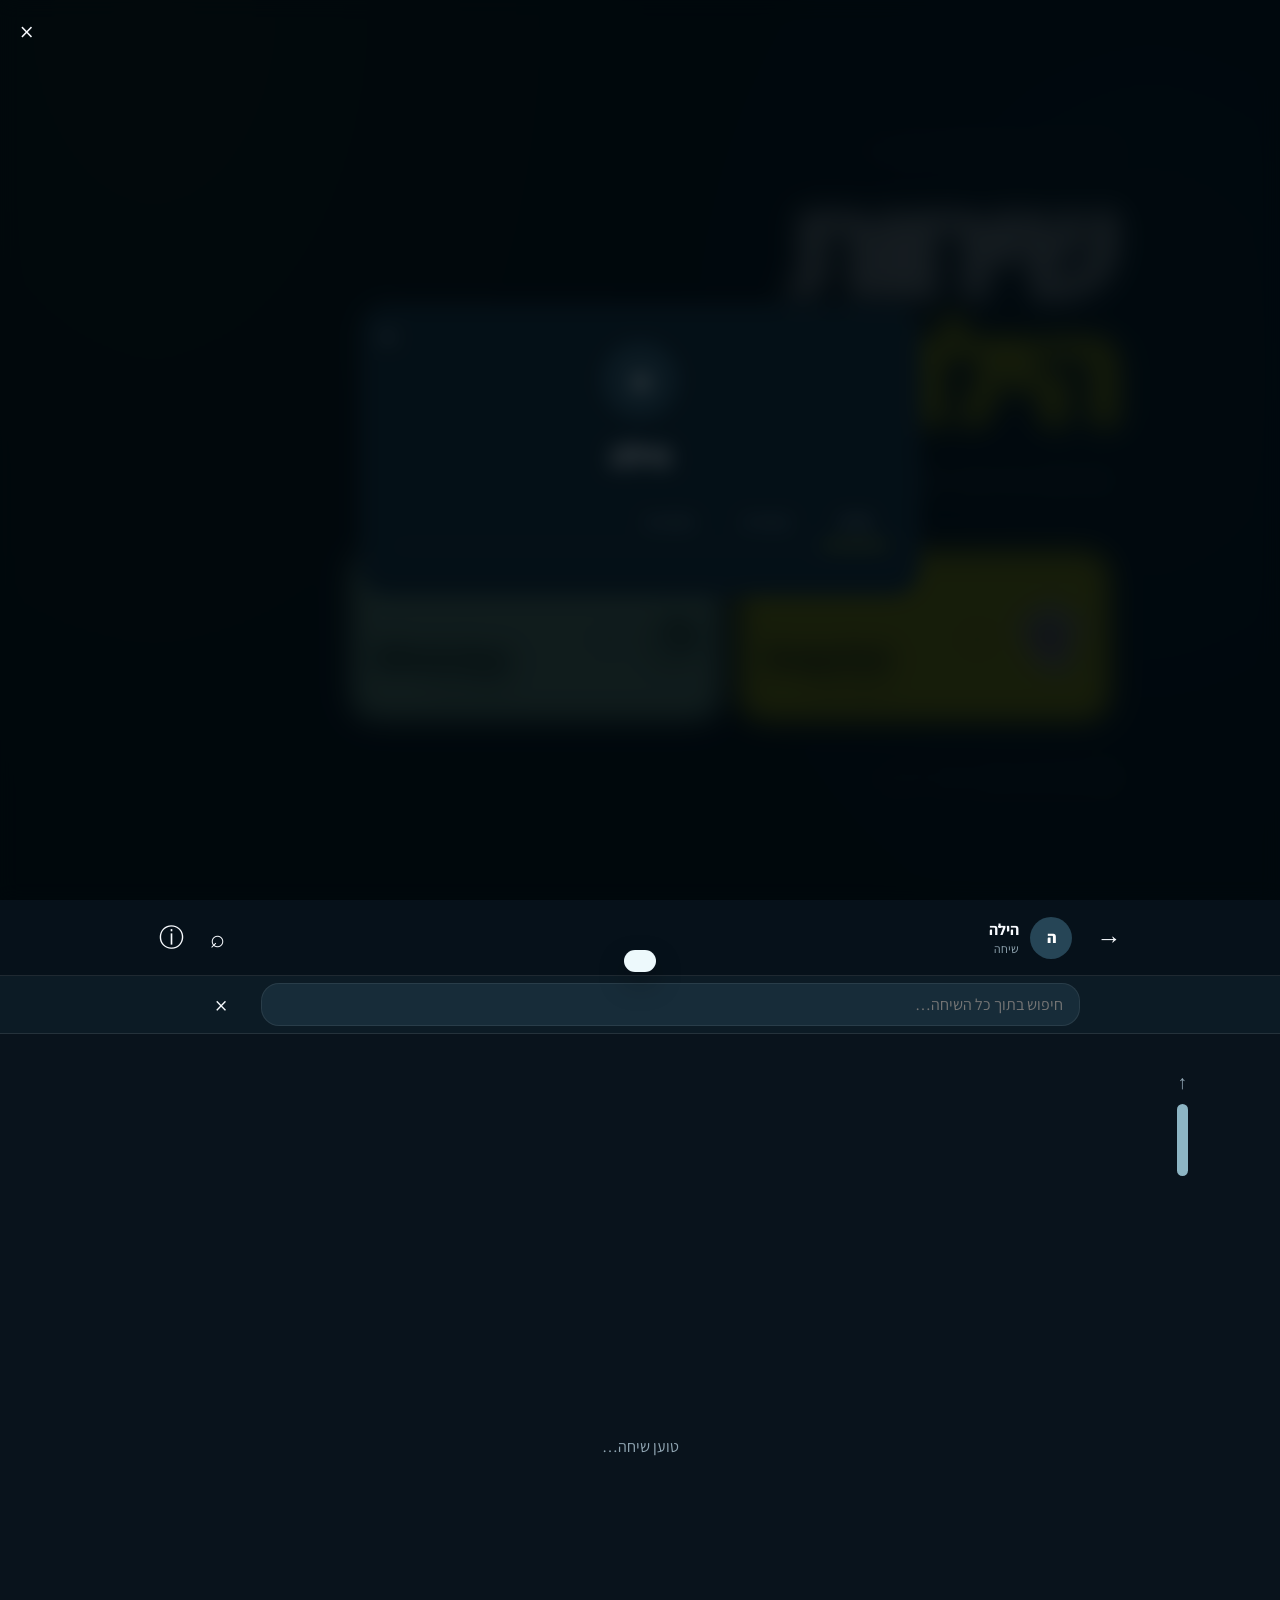
==== index.htm @ 61d318ef "Publish Snapchat and WhatsApp chat archive website" ====
<!doctype html>
<html lang="he" dir="rtl">
<head>
  <meta charset="utf-8">
  <meta name="viewport" content="width=device-width, initial-scale=1, viewport-fit=cover">
  <meta name="description" content="ארכיון אישי מלא של שיחות Snapchat ו-WhatsApp">
  <title>שיחות הילה — Snapchat ו-WhatsApp</title>
  <link rel="stylesheet" href="css/style.css">
</head>
<body>
  <main id="app" class="app-shell">
    <section id="home-view" class="view home-view" aria-labelledby="home-title">
      <div class="home-kicker">ארכיון אישי · כל ההודעות המקוריות</div>
      <h1 id="home-title">שיחות<br><span>הילה</span></h1>
      <p class="home-intro">שתי שיחות, שתי שפות ויזואליות, ציר זמן אחד שנשמר במלואו.</p>
      <div class="source-cards">
        <button class="source-card snap-card" data-open-chat="snapchat">
          <span class="source-icon">👻</span><span class="source-name">Snapchat</span><span class="source-count" id="snap-count">טוען…</span><span class="source-arrow">←</span>
        </button>
        <button class="source-card wa-card" data-open-chat="whatsapp">
          <span class="source-icon">◔</span><span class="source-name">WhatsApp</span><span class="source-count" id="wa-count">טוען…</span><span class="source-arrow">←</span>
        </button>
      </div>
      <div class="home-note"><span class="status-dot"></span> הנתונים נטענים מקומית בדפדפן · ללא שרת</div>
    </section>

    <section id="chat-view" class="view chat-view" hidden>
      <header id="chat-header" class="chat-header">
        <button id="back-home" class="icon-button" aria-label="חזרה למסך הראשי">→</button>
        <button id="contact-info" class="contact-button">
          <span id="contact-avatar" class="avatar">ה</span>
          <span><strong id="contact-name">הילה</strong><small id="contact-subtitle">שיחה</small></span>
        </button>
        <div class="header-actions"><button id="open-search" class="icon-button" aria-label="חיפוש">⌕</button><button id="open-info" class="icon-button" aria-label="מידע">ⓘ</button></div>
      </header>
      <div id="search-bar" class="search-bar" hidden><input id="search-input" type="search" placeholder="חיפוש בתוך כל השיחה…" autocomplete="off"><span id="search-count"></span><button id="close-search" class="icon-button">×</button></div>
      <div id="chat-layout" class="chat-layout">
        <aside class="timeline-rail" aria-label="ציר זמן"><button id="jump-first" title="הודעה ראשונה">↑</button><div id="timeline-track"><div id="timeline-thumb"></div></div><button id="jump-last" title="הודעה אחרונה">↓</button></aside>
        <div id="chat-scroll" class="chat-scroll"><div id="virtual-content" class="virtual-content"></div><div id="loading-state" class="loading-state">טוען שיחה…</div></div>
      </div>
    </section>

    <section id="info-panel" class="overlay" hidden><div class="info-panel"><button class="close-panel" data-close-panel>×</button><div id="info-avatar" class="info-avatar avatar">ה</div><h2 id="info-title">הילה</h2><p id="info-description"></p><nav class="info-tabs"><button class="active" data-tab="media">מדיה</button><button data-tab="links">קישורים</button><button data-tab="docs">מסמכים</button></nav><div id="info-content" class="info-content"></div></div></section>
    <div id="media-viewer" class="overlay" hidden><button class="viewer-close" data-close-viewer>×</button><div id="viewer-content" class="viewer-content"></div></div>
    <div id="toast" class="toast" role="status" aria-live="polite"></div>
  </main>
  <script src="js/app.js" defer></script>
</body>
</html>
---- css/style.css ----
@import url('https://fonts.googleapis.com/css2?family=Assistant:wght@400;500;600;700;800&family=Heebo:wght@400;500;600;700&display=swap');
:root{font-family:Assistant,Heebo,Arial,sans-serif;color:#f8fbff;background:#09131c;font-synthesis:none;--bg:#09131c;--panel:#0f202c;--muted:#90a5b2;--line:rgba(255,255,255,.1);--snap:#fffc00;--wa:#55d486}
*{box-sizing:border-box}html,body{margin:0;min-height:100%;background:#09131c}button,input{font:inherit}button{cursor:pointer;border:0}body{overflow-x:hidden}.app-shell{min-height:100vh;background:radial-gradient(ellipse at 12% 0%,rgba(255,252,0,.08),transparent 32%),radial-gradient(ellipse at 90% 20%,rgba(62,176,222,.12),transparent 30%),var(--bg)}
.view{min-height:100vh}.home-view{max-width:1120px;margin:auto;padding:8vh 7vw 5vh;display:flex;flex-direction:column;justify-content:center}.home-kicker{color:var(--muted);font-size:.9rem;letter-spacing:.12em;margin-bottom:1.4rem}.home-view h1{font-size:clamp(4.2rem,12vw,9.7rem);line-height:.82;letter-spacing:-.08em;margin:0;font-weight:800}.home-view h1 span{color:var(--snap);text-shadow:8px 8px 0 rgba(255,252,0,.08)}.home-intro{font-size:1.2rem;color:#bfd0d8;max-width:33rem;line-height:1.6;margin:2rem 0 3.5rem}.source-cards{display:grid;grid-template-columns:repeat(2,minmax(0,1fr));gap:1.1rem;max-width:760px}.source-card{min-height:170px;border-radius:26px;padding:1.5rem;display:grid;grid-template-columns:auto 1fr auto;grid-template-rows:1fr auto;align-items:center;text-align:right;transition:transform .25s ease,box-shadow .25s ease}.source-card:hover{transform:translateY(-5px);box-shadow:0 24px 50px rgba(0,0,0,.22)}.snap-card{background:var(--snap);color:#080b0f}.wa-card{background:#b5f1cb;color:#062315}.source-icon{font-size:3.6rem;grid-row:1/3;margin-left:1rem}.source-name{font-size:1.9rem;font-weight:800;align-self:end}.source-count{font-size:.95rem;opacity:.7;align-self:start}.source-arrow{font-size:2.3rem;grid-row:1/3}.home-note{color:var(--muted);font-size:.85rem;margin-top:3rem}.status-dot{width:8px;height:8px;border-radius:50%;background:#62e095;display:inline-block;margin-left:.45rem;box-shadow:0 0 0 5px rgba(98,224,149,.1)}
.chat-view{background:#09131c;display:flex;flex-direction:column}.chat-header{height:76px;flex:0 0 76px;background:rgba(7,18,26,.93);backdrop-filter:blur(18px);border-bottom:1px solid var(--line);display:grid;grid-template-columns:52px 1fr 120px;align-items:center;padding:0 max(16px,calc((100vw - 980px)/2));position:relative;z-index:5}.icon-button{width:42px;height:42px;background:transparent;color:inherit;border-radius:50%;font-size:1.55rem;display:grid;place-items:center}.icon-button:hover{background:rgba(255,255,255,.1)}.contact-button{background:transparent;color:inherit;display:flex;align-items:center;gap:.7rem;text-align:right;justify-self:start}.avatar{width:42px;height:42px;border-radius:50%;display:grid;place-items:center;background:#264556;color:#fff;font-weight:800}.contact-button small{display:block;color:var(--muted);font-size:.75rem;margin-top:.1rem}.header-actions{display:flex;justify-content:flex-end;gap:.25rem}.chat-view.snapchat .chat-header{border-bottom-color:rgba(255,252,0,.3)}.chat-view.snapchat .avatar{background:var(--snap);color:#111}.chat-view.whatsapp .chat-header{border-bottom-color:rgba(85,212,134,.3)}.chat-view.whatsapp .avatar{background:var(--wa);color:#082b1b}.search-bar{height:58px;background:#0c1b25;border-bottom:1px solid var(--line);display:flex;align-items:center;gap:.6rem;padding:0 max(16px,calc((100vw - 880px)/2));z-index:4}.search-bar input{flex:1;background:#172c39;border:1px solid rgba(255,255,255,.08);border-radius:18px;color:#fff;padding:.62rem 1rem;outline:none}.search-bar input:focus{border-color:#6bc7d5}.search-bar span{color:var(--muted);font-size:.78rem;white-space:nowrap}.chat-layout{width:min(100%,1120px);margin:0 auto;display:flex;flex:1;min-height:0;position:relative}.chat-scroll{height:calc(100vh - 76px);overflow:auto;flex:1;scrollbar-color:#49626e transparent;scrollbar-width:thin;padding:20px 44px 80px}.search-bar[hidden]~.chat-layout .chat-scroll{height:calc(100vh - 76px)}.virtual-content{position:relative;min-height:100%}.loading-state{position:absolute;inset:50% 0 auto;text-align:center;color:var(--muted);transform:translateY(-50%)}.message-row{position:absolute;right:0;left:0;padding:7px 0;display:flex;pointer-events:none}.message-row.mine{justify-content:flex-start}.message-row.other{justify-content:flex-end}.bubble-wrap{max-width:min(72%,560px);pointer-events:auto}.bubble{border-radius:18px;padding:.62rem .82rem .48rem;box-shadow:0 7px 20px rgba(0,0,0,.12);line-height:1.48;white-space:pre-wrap;overflow-wrap:anywhere;position:relative}.mine .bubble{background:#f3f7f9;color:#10212b;border-bottom-right-radius:5px}.other .bubble{background:#18303e;color:#f5fbff;border-bottom-left-radius:5px}.snapchat .mine .bubble{background:#2b8fd1;color:white}.snapchat .other .bubble{background:#edf1f3;color:#162631}.whatsapp .mine .bubble{background:#d8fdd0;color:#14251a}.whatsapp .other .bubble{background:#fff;color:#172019}.sender-name{font-size:.72rem;font-weight:700;opacity:.7;margin:0 0 .15rem}.bubble-meta{font-size:.67rem;opacity:.58;display:flex;justify-content:flex-start;gap:.35rem;margin-top:.2rem;direction:ltr}.saved-mark{color:#ffce4d}.date-divider{text-align:center;padding:18px 0 8px;position:absolute;right:0;left:0;color:#b6c7cf;font-size:.72rem}.date-divider span{background:rgba(29,56,70,.85);padding:.3rem .75rem;border-radius:12px}.attachment{display:block;margin-top:.45rem;border-radius:13px;overflow:hidden;background:rgba(0,0,0,.08);max-width:100%}.attachment img,.attachment video{display:block;max-width:100%;max-height:330px}.attachment audio{width:min(300px,100%);height:36px}.attachment.file{padding:.7rem;color:inherit;text-decoration:none;border:1px solid rgba(0,0,0,.1)}.missing-media{border:1px dashed currentColor;opacity:.68;padding:.75rem;border-radius:12px;font-size:.8rem;margin-top:.4rem}.timeline-rail{width:35px;display:flex;flex-direction:column;align-items:center;gap:8px;padding:34px 0 90px;position:sticky;top:0;height:100%;z-index:2}.timeline-rail button{background:transparent;color:var(--muted);font-size:1.2rem}.timeline-rail button:hover{color:#fff}.timeline-rail #timeline-track{flex:1;width:5px;border-radius:10px;background:#203642;position:relative}.timeline-rail #timeline-thumb{position:absolute;right:-3px;width:11px;height:72px;border-radius:8px;background:#8db5c4;top:0}.chat-view.snapchat #timeline-thumb{background:var(--snap)}.chat-view.whatsapp #timeline-thumb{background:var(--wa)}
.overlay{position:fixed;inset:0;background:rgba(1,8,12,.7);backdrop-filter:blur(10px);z-index:20;display:grid;place-items:center;padding:20px}.info-panel{width:min(560px,100%);max-height:min(86vh,720px);overflow:auto;background:#102532;border:1px solid var(--line);border-radius:28px;padding:2rem;text-align:center;position:relative}.close-panel,.viewer-close{position:absolute;top:12px;left:14px;background:transparent;color:inherit;font-size:1.7rem}.info-avatar{width:76px;height:76px;margin:.3rem auto 1rem;font-size:1.6rem}.info-panel h2{margin:.2rem 0;font-size:2rem}.info-panel p{color:var(--muted);margin:0 0 1.5rem}.info-tabs{display:flex;border-bottom:1px solid var(--line);gap:1rem}.info-tabs button{background:transparent;color:var(--muted);padding:.7rem 1rem;border-bottom:2px solid transparent}.info-tabs button.active{color:#fff;border-color:var(--snap)}.info-content{padding-top:1rem;text-align:right}.gallery{display:grid;grid-template-columns:repeat(4,1fr);gap:5px}.gallery img,.gallery video{width:100%;height:92px;object-fit:cover;border-radius:7px}.link-item,.doc-item{padding:.7rem;border-bottom:1px solid var(--line);color:#bddde6;overflow-wrap:anywhere}.viewer-content{max-width:min(92vw,1000px);max-height:88vh}.viewer-content img,.viewer-content video{max-width:100%;max-height:84vh}.viewer-content audio{width:min(600px,90vw)}.toast{position:fixed;bottom:18px;right:50%;transform:translateX(50%) translateY(90px);background:#edf9fc;color:#14232b;padding:.7rem 1rem;border-radius:13px;box-shadow:0 12px 28px rgba(0,0,0,.25);z-index:40;transition:transform .25s ease}.toast.show{transform:translateX(50%) translateY(0)}
@media(max-width:700px){.home-view{padding:10vh 22px 32px}.source-cards{grid-template-columns:1fr}.source-card{min-height:125px}.home-view h1{font-size:clamp(4rem,22vw,7rem)}.home-intro{margin:1.5rem 0 2rem}.chat-header{grid-template-columns:48px 1fr 88px;padding:0 8px}.header-actions .icon-button{font-size:1.3rem;width:38px}.chat-scroll{padding:14px 13px 70px}.bubble-wrap{max-width:87%}.timeline-rail{width:24px}.message-row{padding:5px 0}.bubble{padding:.55rem .7rem .4rem}.gallery{grid-template-columns:repeat(3,1fr)}}
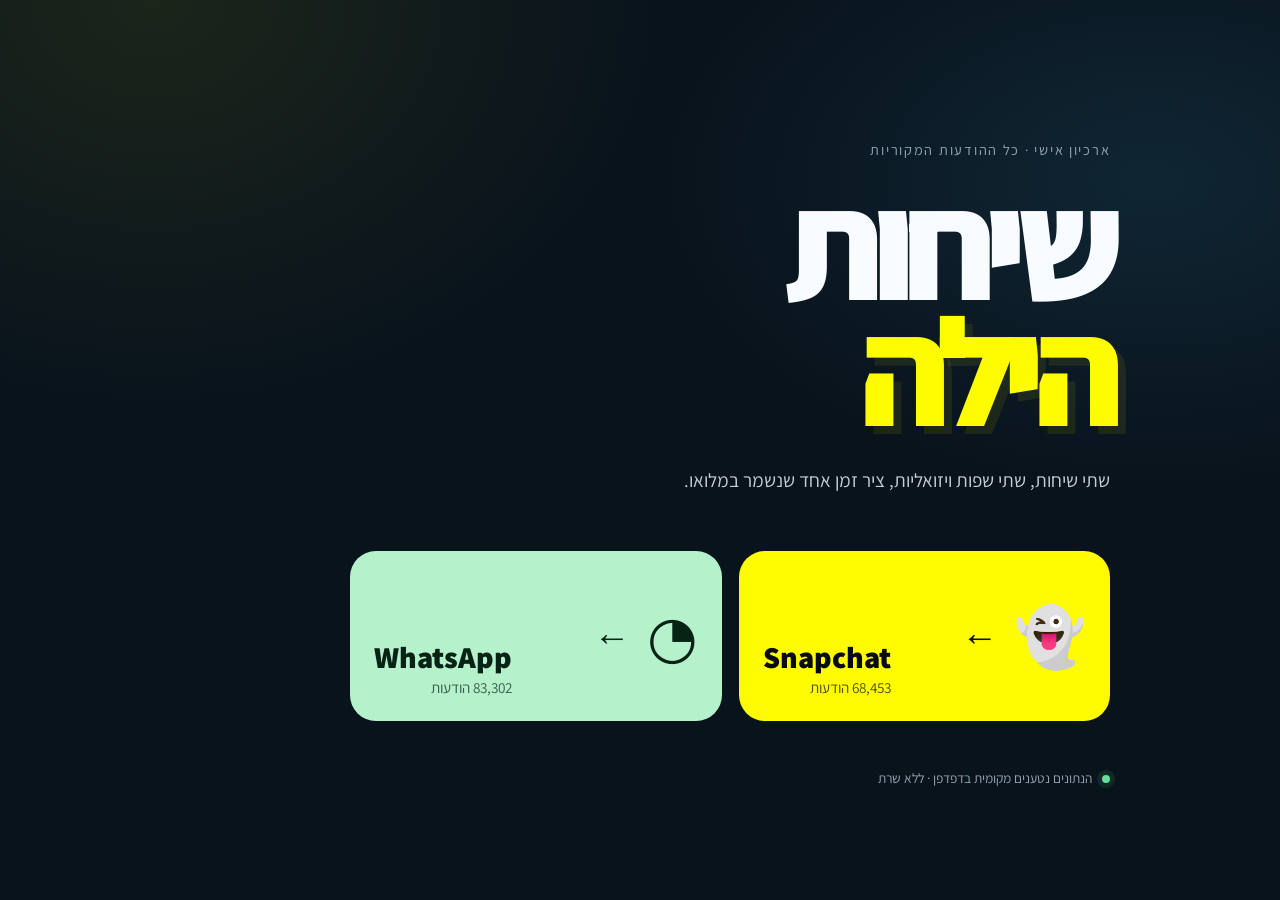
==== commit 3620b63c: "Force hidden overlays to stay invisible" ====
--- a/index.htm
+++ b/index.htm
@@ -5,7 +5,8 @@
   <meta name="viewport" content="width=device-width, initial-scale=1, viewport-fit=cover">
   <meta name="description" content="ארכיון אישי מלא של שיחות Snapchat ו-WhatsApp">
   <title>שיחות הילה — Snapchat ו-WhatsApp</title>
-  <link rel="stylesheet" href="css/style.css">
+  <style>[hidden],.overlay[hidden],#info-panel[hidden],#media-viewer[hidden]{display:none!important;visibility:hidden!important;pointer-events:none!important}</style>
+  <link rel="stylesheet" href="css/style.css?v=3">
 </head>
 <body>
   <main id="app" class="app-shell">
--- a/css/style.css
+++ b/css/style.css
@@ -1,6 +1,6 @@
 @import url('https://fonts.googleapis.com/css2?family=Assistant:wght@400;500;600;700;800&family=Heebo:wght@400;500;600;700&display=swap');
 :root{font-family:Assistant,Heebo,Arial,sans-serif;color:#f8fbff;background:#09131c;font-synthesis:none;--bg:#09131c;--panel:#0f202c;--muted:#90a5b2;--line:rgba(255,255,255,.1);--snap:#fffc00;--wa:#55d486}
-*{box-sizing:border-box}html,body{margin:0;min-height:100%;background:#09131c}button,input{font:inherit}button{cursor:pointer;border:0}body{overflow-x:hidden}.app-shell{min-height:100vh;background:radial-gradient(ellipse at 12% 0%,rgba(255,252,0,.08),transparent 32%),radial-gradient(ellipse at 90% 20%,rgba(62,176,222,.12),transparent 30%),var(--bg)}
+*{box-sizing:border-box}html,body{margin:0;min-height:100%;background:#09131c}button,input{font:inherit}button{cursor:pointer;border:0}[hidden]{display:none!important}body{overflow-x:hidden}.app-shell{min-height:100vh;background:radial-gradient(ellipse at 12% 0%,rgba(255,252,0,.08),transparent 32%),radial-gradient(ellipse at 90% 20%,rgba(62,176,222,.12),transparent 30%),var(--bg)}
 .view{min-height:100vh}.home-view{max-width:1120px;margin:auto;padding:8vh 7vw 5vh;display:flex;flex-direction:column;justify-content:center}.home-kicker{color:var(--muted);font-size:.9rem;letter-spacing:.12em;margin-bottom:1.4rem}.home-view h1{font-size:clamp(4.2rem,12vw,9.7rem);line-height:.82;letter-spacing:-.08em;margin:0;font-weight:800}.home-view h1 span{color:var(--snap);text-shadow:8px 8px 0 rgba(255,252,0,.08)}.home-intro{font-size:1.2rem;color:#bfd0d8;max-width:33rem;line-height:1.6;margin:2rem 0 3.5rem}.source-cards{display:grid;grid-template-columns:repeat(2,minmax(0,1fr));gap:1.1rem;max-width:760px}.source-card{min-height:170px;border-radius:26px;padding:1.5rem;display:grid;grid-template-columns:auto 1fr auto;grid-template-rows:1fr auto;align-items:center;text-align:right;transition:transform .25s ease,box-shadow .25s ease}.source-card:hover{transform:translateY(-5px);box-shadow:0 24px 50px rgba(0,0,0,.22)}.snap-card{background:var(--snap);color:#080b0f}.wa-card{background:#b5f1cb;color:#062315}.source-icon{font-size:3.6rem;grid-row:1/3;margin-left:1rem}.source-name{font-size:1.9rem;font-weight:800;align-self:end}.source-count{font-size:.95rem;opacity:.7;align-self:start}.source-arrow{font-size:2.3rem;grid-row:1/3}.home-note{color:var(--muted);font-size:.85rem;margin-top:3rem}.status-dot{width:8px;height:8px;border-radius:50%;background:#62e095;display:inline-block;margin-left:.45rem;box-shadow:0 0 0 5px rgba(98,224,149,.1)}
 .chat-view{background:#09131c;display:flex;flex-direction:column}.chat-header{height:76px;flex:0 0 76px;background:rgba(7,18,26,.93);backdrop-filter:blur(18px);border-bottom:1px solid var(--line);display:grid;grid-template-columns:52px 1fr 120px;align-items:center;padding:0 max(16px,calc((100vw - 980px)/2));position:relative;z-index:5}.icon-button{width:42px;height:42px;background:transparent;color:inherit;border-radius:50%;font-size:1.55rem;display:grid;place-items:center}.icon-button:hover{background:rgba(255,255,255,.1)}.contact-button{background:transparent;color:inherit;display:flex;align-items:center;gap:.7rem;text-align:right;justify-self:start}.avatar{width:42px;height:42px;border-radius:50%;display:grid;place-items:center;background:#264556;color:#fff;font-weight:800}.contact-button small{display:block;color:var(--muted);font-size:.75rem;margin-top:.1rem}.header-actions{display:flex;justify-content:flex-end;gap:.25rem}.chat-view.snapchat .chat-header{border-bottom-color:rgba(255,252,0,.3)}.chat-view.snapchat .avatar{background:var(--snap);color:#111}.chat-view.whatsapp .chat-header{border-bottom-color:rgba(85,212,134,.3)}.chat-view.whatsapp .avatar{background:var(--wa);color:#082b1b}.search-bar{height:58px;background:#0c1b25;border-bottom:1px solid var(--line);display:flex;align-items:center;gap:.6rem;padding:0 max(16px,calc((100vw - 880px)/2));z-index:4}.search-bar input{flex:1;background:#172c39;border:1px solid rgba(255,255,255,.08);border-radius:18px;color:#fff;padding:.62rem 1rem;outline:none}.search-bar input:focus{border-color:#6bc7d5}.search-bar span{color:var(--muted);font-size:.78rem;white-space:nowrap}.chat-layout{width:min(100%,1120px);margin:0 auto;display:flex;flex:1;min-height:0;position:relative}.chat-scroll{height:calc(100vh - 76px);overflow:auto;flex:1;scrollbar-color:#49626e transparent;scrollbar-width:thin;padding:20px 44px 80px}.search-bar[hidden]~.chat-layout .chat-scroll{height:calc(100vh - 76px)}.virtual-content{position:relative;min-height:100%}.loading-state{position:absolute;inset:50% 0 auto;text-align:center;color:var(--muted);transform:translateY(-50%)}.message-row{position:absolute;right:0;left:0;padding:7px 0;display:flex;pointer-events:none}.message-row.mine{justify-content:flex-start}.message-row.other{justify-content:flex-end}.bubble-wrap{max-width:min(72%,560px);pointer-events:auto}.bubble{border-radius:18px;padding:.62rem .82rem .48rem;box-shadow:0 7px 20px rgba(0,0,0,.12);line-height:1.48;white-space:pre-wrap;overflow-wrap:anywhere;position:relative}.mine .bubble{background:#f3f7f9;color:#10212b;border-bottom-right-radius:5px}.other .bubble{background:#18303e;color:#f5fbff;border-bottom-left-radius:5px}.snapchat .mine .bubble{background:#2b8fd1;color:white}.snapchat .other .bubble{background:#edf1f3;color:#162631}.whatsapp .mine .bubble{background:#d8fdd0;color:#14251a}.whatsapp .other .bubble{background:#fff;color:#172019}.sender-name{font-size:.72rem;font-weight:700;opacity:.7;margin:0 0 .15rem}.bubble-meta{font-size:.67rem;opacity:.58;display:flex;justify-content:flex-start;gap:.35rem;margin-top:.2rem;direction:ltr}.saved-mark{color:#ffce4d}.date-divider{text-align:center;padding:18px 0 8px;position:absolute;right:0;left:0;color:#b6c7cf;font-size:.72rem}.date-divider span{background:rgba(29,56,70,.85);padding:.3rem .75rem;border-radius:12px}.attachment{display:block;margin-top:.45rem;border-radius:13px;overflow:hidden;background:rgba(0,0,0,.08);max-width:100%}.attachment img,.attachment video{display:block;max-width:100%;max-height:330px}.attachment audio{width:min(300px,100%);height:36px}.attachment.file{padding:.7rem;color:inherit;text-decoration:none;border:1px solid rgba(0,0,0,.1)}.missing-media{border:1px dashed currentColor;opacity:.68;padding:.75rem;border-radius:12px;font-size:.8rem;margin-top:.4rem}.timeline-rail{width:35px;display:flex;flex-direction:column;align-items:center;gap:8px;padding:34px 0 90px;position:sticky;top:0;height:100%;z-index:2}.timeline-rail button{background:transparent;color:var(--muted);font-size:1.2rem}.timeline-rail button:hover{color:#fff}.timeline-rail #timeline-track{flex:1;width:5px;border-radius:10px;background:#203642;position:relative}.timeline-rail #timeline-thumb{position:absolute;right:-3px;width:11px;height:72px;border-radius:8px;background:#8db5c4;top:0}.chat-view.snapchat #timeline-thumb{background:var(--snap)}.chat-view.whatsapp #timeline-thumb{background:var(--wa)}
 .overlay{position:fixed;inset:0;background:rgba(1,8,12,.7);backdrop-filter:blur(10px);z-index:20;display:grid;place-items:center;padding:20px}.info-panel{width:min(560px,100%);max-height:min(86vh,720px);overflow:auto;background:#102532;border:1px solid var(--line);border-radius:28px;padding:2rem;text-align:center;position:relative}.close-panel,.viewer-close{position:absolute;top:12px;left:14px;background:transparent;color:inherit;font-size:1.7rem}.info-avatar{width:76px;height:76px;margin:.3rem auto 1rem;font-size:1.6rem}.info-panel h2{margin:.2rem 0;font-size:2rem}.info-panel p{color:var(--muted);margin:0 0 1.5rem}.info-tabs{display:flex;border-bottom:1px solid var(--line);gap:1rem}.info-tabs button{background:transparent;color:var(--muted);padding:.7rem 1rem;border-bottom:2px solid transparent}.info-tabs button.active{color:#fff;border-color:var(--snap)}.info-content{padding-top:1rem;text-align:right}.gallery{display:grid;grid-template-columns:repeat(4,1fr);gap:5px}.gallery img,.gallery video{width:100%;height:92px;object-fit:cover;border-radius:7px}.link-item,.doc-item{padding:.7rem;border-bottom:1px solid var(--line);color:#bddde6;overflow-wrap:anywhere}.viewer-content{max-width:min(92vw,1000px);max-height:88vh}.viewer-content img,.viewer-content video{max-width:100%;max-height:84vh}.viewer-content audio{width:min(600px,90vw)}.toast{position:fixed;bottom:18px;right:50%;transform:translateX(50%) translateY(90px);background:#edf9fc;color:#14232b;padding:.7rem 1rem;border-radius:13px;box-shadow:0 12px 28px rgba(0,0,0,.25);z-index:40;transition:transform .25s ease}.toast.show{transform:translateX(50%) translateY(0)}
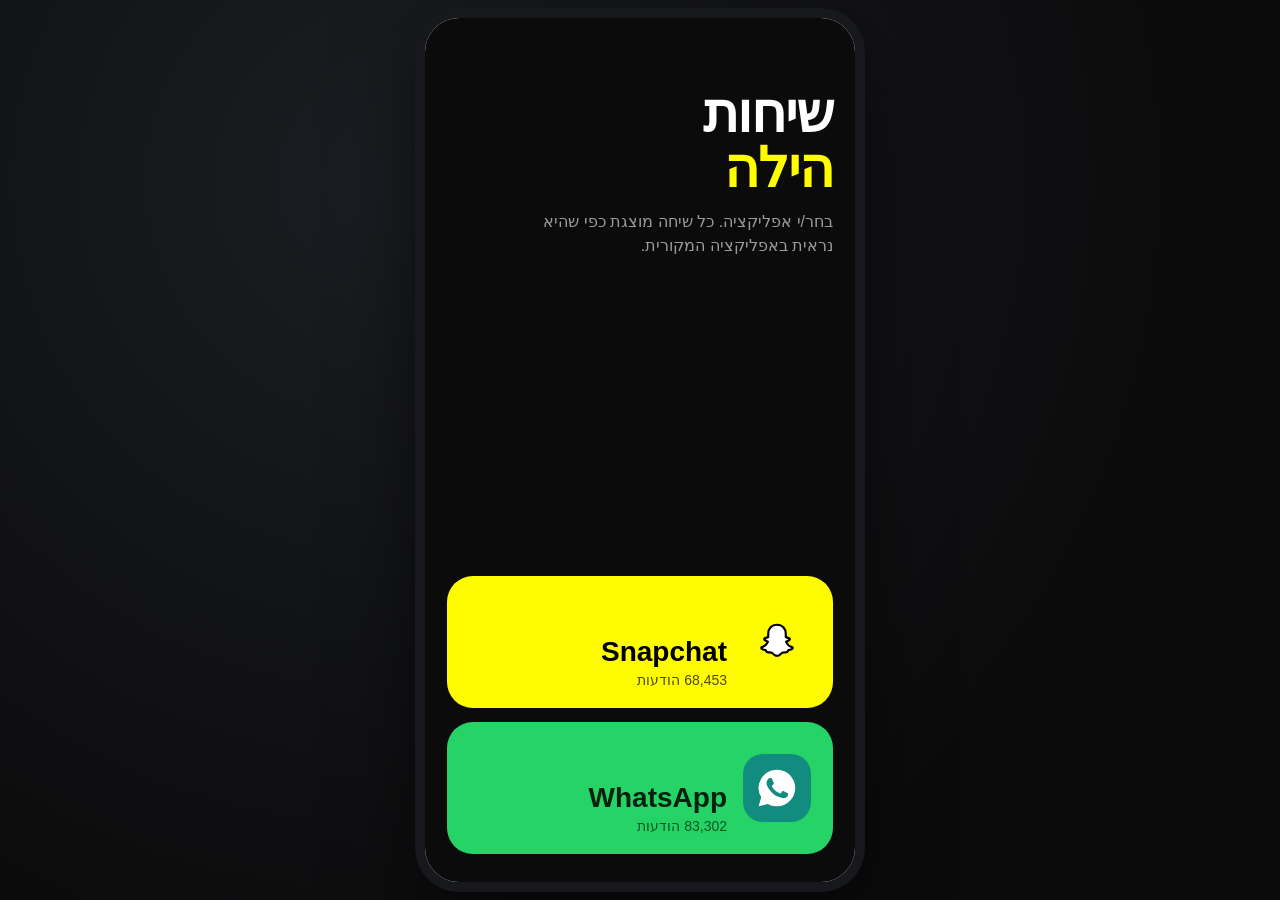
==== commit 542098fe: "Redesign Snapchat and WhatsApp chat views to match the real apps Co-Authored-By: Claude Sonnet 5.5 <" ====
--- a/index.htm
+++ b/index.htm
@@ -1,50 +1,113 @@
 <!doctype html>
 <html lang="he" dir="rtl">
 <head>
-  <meta charset="utf-8">
-  <meta name="viewport" content="width=device-width, initial-scale=1, viewport-fit=cover">
-  <meta name="description" content="ארכיון אישי מלא של שיחות Snapchat ו-WhatsApp">
-  <title>שיחות הילה — Snapchat ו-WhatsApp</title>
-  <style>[hidden],.overlay[hidden],#info-panel[hidden],#media-viewer[hidden]{display:none!important;visibility:hidden!important;pointer-events:none!important}</style>
-  <link rel="stylesheet" href="css/style.css?v=3">
+<meta charset="utf-8">
+<meta name="viewport" content="width=device-width, initial-scale=1, viewport-fit=cover">
+<meta name="description" content="ארכיון אישי של שיחות Snapchat ו-WhatsApp">
+<meta name="theme-color" content="#111111">
+<title>שיחות הילה — Snapchat ו-WhatsApp</title>
+<style>[hidden]{display:none!important}</style>
+<link rel="stylesheet" href="css/style.css?v=4">
 </head>
 <body>
-  <main id="app" class="app-shell">
-    <section id="home-view" class="view home-view" aria-labelledby="home-title">
-      <div class="home-kicker">ארכיון אישי · כל ההודעות המקוריות</div>
-      <h1 id="home-title">שיחות<br><span>הילה</span></h1>
-      <p class="home-intro">שתי שיחות, שתי שפות ויזואליות, ציר זמן אחד שנשמר במלואו.</p>
-      <div class="source-cards">
-        <button class="source-card snap-card" data-open-chat="snapchat">
-          <span class="source-icon">👻</span><span class="source-name">Snapchat</span><span class="source-count" id="snap-count">טוען…</span><span class="source-arrow">←</span>
-        </button>
-        <button class="source-card wa-card" data-open-chat="whatsapp">
-          <span class="source-icon">◔</span><span class="source-name">WhatsApp</span><span class="source-count" id="wa-count">טוען…</span><span class="source-arrow">←</span>
-        </button>
+<main id="app" class="app">
+
+  <!-- ===== מסך בחירה ===== -->
+  <section id="home" class="home">
+    <div class="home-top">
+      <h1>שיחות<br><span>הילה</span></h1>
+      <p>בחר/י אפליקציה. כל שיחה מוצגת כפי שהיא נראית באפליקציה המקורית.</p>
+    </div>
+    <div class="home-cards">
+      <button class="home-card snap" data-open="snapchat">
+        <span class="hc-icon"><svg viewBox="0 0 24 24"><path fill="#fff" stroke="#000" stroke-width="1.2" stroke-linejoin="round" d="M12 2.6c2.9 0 4.8 2.1 4.8 5v1.7c.5.3 1 .5 1.7.6.5.1.6.7.2 1-.6.4-1.2.7-1.7 1 .6 1.4 1.8 2.5 3.2 2.9.5.2.5.8 0 1-.7.3-1.4.5-2 .6-.3.5-.3 1.1-1 1.2-.7.1-1.5-.2-2.4.3-.8.5-1.5 1.7-2.8 1.7s-2-1.2-2.8-1.7c-.9-.5-1.7-.2-2.4-.3-.7-.1-.7-.7-1-1.2-.6-.1-1.3-.3-2-.6-.5-.2-.5-.8 0-1 1.4-.4 2.6-1.5 3.2-2.9-.5-.3-1.1-.6-1.7-1-.4-.3-.3-.9.2-1 .7-.1 1.2-.3 1.7-.6V7.6c0-2.9 1.9-5 4.8-5Z"/></svg></span>
+        <span class="hc-name">Snapchat</span>
+        <span class="hc-count" id="snap-count">טוען…</span>
+      </button>
+      <button class="home-card wa" data-open="whatsapp">
+        <span class="hc-icon"><svg viewBox="0 0 24 24"><path fill="#fff" d="M12 2a10 10 0 0 0-8.6 15.1L2 22l5-1.3A10 10 0 1 0 12 2Zm5.8 14.2c-.2.7-1.4 1.3-1.9 1.3-.5.1-1.1.1-3.5-.8-2.9-1.2-4.7-4.1-4.9-4.3-.1-.2-1.2-1.6-1.2-3s.8-2.1 1-2.4c.3-.3.6-.4.8-.4h.6c.2 0 .4 0 .6.5l.9 2.1c.1.2.1.3 0 .5l-.4.6-.4.4c-.1.2-.3.3-.1.6.2.3.8 1.3 1.7 2.1 1.2 1 2.2 1.4 2.5 1.5.3.1.4.1.6-.1l.8-1c.2-.3.4-.2.6-.1l2 1c.3.1.5.2.5.3.1.2.1.8-.1 1.4Z"/></svg></span>
+        <span class="hc-name">WhatsApp</span>
+        <span class="hc-count" id="wa-count">טוען…</span>
+      </button>
+    </div>
+  </section>
+
+  <!-- ===== מסך צ'אט ===== -->
+  <section id="chat" class="chat" hidden>
+    <header class="topbar">
+      <button class="ib" id="back" aria-label="חזרה"></button>
+      <button class="contact" id="contact">
+        <span class="avatar" id="avatar"></span>
+        <span class="ctext"><strong id="cname"></strong><small id="csub"></small></span>
+      </button>
+      <div class="tb-actions">
+        <button class="ib deco" id="tb-video" aria-label="וידאו" tabindex="-1"></button>
+        <button class="ib deco" id="tb-call" aria-label="שיחה" tabindex="-1"></button>
+        <button class="ib" id="tb-search" aria-label="חיפוש"></button>
+        <button class="ib" id="tb-more" aria-label="עוד"></button>
       </div>
-      <div class="home-note"><span class="status-dot"></span> הנתונים נטענים מקומית בדפדפן · ללא שרת</div>
-    </section>
+    </header>
 
-    <section id="chat-view" class="view chat-view" hidden>
-      <header id="chat-header" class="chat-header">
-        <button id="back-home" class="icon-button" aria-label="חזרה למסך הראשי">→</button>
-        <button id="contact-info" class="contact-button">
-          <span id="contact-avatar" class="avatar">ה</span>
-          <span><strong id="contact-name">הילה</strong><small id="contact-subtitle">שיחה</small></span>
-        </button>
-        <div class="header-actions"><button id="open-search" class="icon-button" aria-label="חיפוש">⌕</button><button id="open-info" class="icon-button" aria-label="מידע">ⓘ</button></div>
-      </header>
-      <div id="search-bar" class="search-bar" hidden><input id="search-input" type="search" placeholder="חיפוש בתוך כל השיחה…" autocomplete="off"><span id="search-count"></span><button id="close-search" class="icon-button">×</button></div>
-      <div id="chat-layout" class="chat-layout">
-        <aside class="timeline-rail" aria-label="ציר זמן"><button id="jump-first" title="הודעה ראשונה">↑</button><div id="timeline-track"><div id="timeline-thumb"></div></div><button id="jump-last" title="הודעה אחרונה">↓</button></aside>
-        <div id="chat-scroll" class="chat-scroll"><div id="virtual-content" class="virtual-content"></div><div id="loading-state" class="loading-state">טוען שיחה…</div></div>
+    <div class="searchbar" id="searchbar" hidden>
+      <button class="ib" id="s-close" aria-label="סגור חיפוש"></button>
+      <input id="s-input" type="search" placeholder="חיפוש בשיחה…" autocomplete="off" enterkeyhint="search">
+      <span id="s-count" class="s-count"></span>
+      <button class="ib" id="s-up" aria-label="תוצאה קודמת"></button>
+      <button class="ib" id="s-down" aria-label="תוצאה הבאה"></button>
+    </div>
+
+    <div class="stage" id="stage">
+      <div class="scroll" id="scroll"><div class="vc" id="vc"></div></div>
+      <div class="loading" id="loading">טוען שיחה…</div>
+      <div class="rail" id="rail" aria-label="ציר זמן">
+        <button class="rail-btn" id="r-first" title="להודעה הראשונה"></button>
+        <div class="track" id="track"><div class="ticks" id="ticks"></div><div class="thumb" id="thumb"></div><div class="tip" id="tip"></div></div>
+        <button class="rail-btn" id="r-last" title="להודעה האחרונה"></button>
       </div>
-    </section>
+      <button class="to-bottom" id="to-bottom" aria-label="לסוף השיחה" hidden></button>
+    </div>
 
-    <section id="info-panel" class="overlay" hidden><div class="info-panel"><button class="close-panel" data-close-panel>×</button><div id="info-avatar" class="info-avatar avatar">ה</div><h2 id="info-title">הילה</h2><p id="info-description"></p><nav class="info-tabs"><button class="active" data-tab="media">מדיה</button><button data-tab="links">קישורים</button><button data-tab="docs">מסמכים</button></nav><div id="info-content" class="info-content"></div></div></section>
-    <div id="media-viewer" class="overlay" hidden><button class="viewer-close" data-close-viewer>×</button><div id="viewer-content" class="viewer-content"></div></div>
-    <div id="toast" class="toast" role="status" aria-live="polite"></div>
-  </main>
-  <script src="js/app.js" defer></script>
+    <footer class="composer" id="composer" aria-hidden="true"></footer>
+  </section>
+
+  <!-- ===== מסך פרטים ===== -->
+  <section id="info" class="info" hidden>
+    <header class="info-top">
+      <button class="ib" id="info-back" aria-label="חזרה"></button>
+      <strong id="info-head">פרטי איש קשר</strong>
+    </header>
+    <div class="info-body" id="info-body">
+      <div class="info-hero">
+        <span class="avatar xl" id="info-avatar"></span>
+        <h2 id="info-name"></h2>
+        <p id="info-sub"></p>
+        <button class="flip-btn" id="info-flip" hidden>החלפת צד ההודעות (ימין/שמאל)</button>
+        <div class="info-actions">
+          <button id="info-search"><i id="ia-search"></i><span>חיפוש</span></button>
+          <button id="info-first"><i id="ia-first"></i><span>להתחלה</span></button>
+          <button id="info-last"><i id="ia-last"></i><span>לסוף</span></button>
+        </div>
+      </div>
+      <nav class="tabs" id="tabs">
+        <button data-tab="media" class="on">מדיה</button>
+        <button data-tab="links">קישורים</button>
+        <button data-tab="docs">מסמכים</button>
+        <button data-tab="voice">הודעות קוליות</button>
+      </nav>
+      <div id="tab-content" class="tab-content"></div>
+    </div>
+  </section>
+
+  <!-- ===== מציג מדיה ===== -->
+  <div id="viewer" class="viewer" hidden>
+    <div class="v-top"><button class="ib" id="v-close" aria-label="סגור"></button><span id="v-meta"></span><button class="ib" id="v-goto" aria-label="להודעה בשיחה"></button></div>
+    <button class="v-nav prev" id="v-prev" aria-label="הקודם"></button>
+    <div class="v-stage" id="v-stage"></div>
+    <button class="v-nav next" id="v-next" aria-label="הבא"></button>
+  </div>
+
+  <div id="toast" class="toast" role="status" aria-live="polite"></div>
+</main>
+<script src="js/app.js?v=4" defer></script>
 </body>
 </html>
--- a/css/style.css
+++ b/css/style.css
@@ -1,7 +1,225 @@
-@import url('https://fonts.googleapis.com/css2?family=Assistant:wght@400;500;600;700;800&family=Heebo:wght@400;500;600;700&display=swap');
-:root{font-family:Assistant,Heebo,Arial,sans-serif;color:#f8fbff;background:#09131c;font-synthesis:none;--bg:#09131c;--panel:#0f202c;--muted:#90a5b2;--line:rgba(255,255,255,.1);--snap:#fffc00;--wa:#55d486}
-*{box-sizing:border-box}html,body{margin:0;min-height:100%;background:#09131c}button,input{font:inherit}button{cursor:pointer;border:0}[hidden]{display:none!important}body{overflow-x:hidden}.app-shell{min-height:100vh;background:radial-gradient(ellipse at 12% 0%,rgba(255,252,0,.08),transparent 32%),radial-gradient(ellipse at 90% 20%,rgba(62,176,222,.12),transparent 30%),var(--bg)}
-.view{min-height:100vh}.home-view{max-width:1120px;margin:auto;padding:8vh 7vw 5vh;display:flex;flex-direction:column;justify-content:center}.home-kicker{color:var(--muted);font-size:.9rem;letter-spacing:.12em;margin-bottom:1.4rem}.home-view h1{font-size:clamp(4.2rem,12vw,9.7rem);line-height:.82;letter-spacing:-.08em;margin:0;font-weight:800}.home-view h1 span{color:var(--snap);text-shadow:8px 8px 0 rgba(255,252,0,.08)}.home-intro{font-size:1.2rem;color:#bfd0d8;max-width:33rem;line-height:1.6;margin:2rem 0 3.5rem}.source-cards{display:grid;grid-template-columns:repeat(2,minmax(0,1fr));gap:1.1rem;max-width:760px}.source-card{min-height:170px;border-radius:26px;padding:1.5rem;display:grid;grid-template-columns:auto 1fr auto;grid-template-rows:1fr auto;align-items:center;text-align:right;transition:transform .25s ease,box-shadow .25s ease}.source-card:hover{transform:translateY(-5px);box-shadow:0 24px 50px rgba(0,0,0,.22)}.snap-card{background:var(--snap);color:#080b0f}.wa-card{background:#b5f1cb;color:#062315}.source-icon{font-size:3.6rem;grid-row:1/3;margin-left:1rem}.source-name{font-size:1.9rem;font-weight:800;align-self:end}.source-count{font-size:.95rem;opacity:.7;align-self:start}.source-arrow{font-size:2.3rem;grid-row:1/3}.home-note{color:var(--muted);font-size:.85rem;margin-top:3rem}.status-dot{width:8px;height:8px;border-radius:50%;background:#62e095;display:inline-block;margin-left:.45rem;box-shadow:0 0 0 5px rgba(98,224,149,.1)}
-.chat-view{background:#09131c;display:flex;flex-direction:column}.chat-header{height:76px;flex:0 0 76px;background:rgba(7,18,26,.93);backdrop-filter:blur(18px);border-bottom:1px solid var(--line);display:grid;grid-template-columns:52px 1fr 120px;align-items:center;padding:0 max(16px,calc((100vw - 980px)/2));position:relative;z-index:5}.icon-button{width:42px;height:42px;background:transparent;color:inherit;border-radius:50%;font-size:1.55rem;display:grid;place-items:center}.icon-button:hover{background:rgba(255,255,255,.1)}.contact-button{background:transparent;color:inherit;display:flex;align-items:center;gap:.7rem;text-align:right;justify-self:start}.avatar{width:42px;height:42px;border-radius:50%;display:grid;place-items:center;background:#264556;color:#fff;font-weight:800}.contact-button small{display:block;color:var(--muted);font-size:.75rem;margin-top:.1rem}.header-actions{display:flex;justify-content:flex-end;gap:.25rem}.chat-view.snapchat .chat-header{border-bottom-color:rgba(255,252,0,.3)}.chat-view.snapchat .avatar{background:var(--snap);color:#111}.chat-view.whatsapp .chat-header{border-bottom-color:rgba(85,212,134,.3)}.chat-view.whatsapp .avatar{background:var(--wa);color:#082b1b}.search-bar{height:58px;background:#0c1b25;border-bottom:1px solid var(--line);display:flex;align-items:center;gap:.6rem;padding:0 max(16px,calc((100vw - 880px)/2));z-index:4}.search-bar input{flex:1;background:#172c39;border:1px solid rgba(255,255,255,.08);border-radius:18px;color:#fff;padding:.62rem 1rem;outline:none}.search-bar input:focus{border-color:#6bc7d5}.search-bar span{color:var(--muted);font-size:.78rem;white-space:nowrap}.chat-layout{width:min(100%,1120px);margin:0 auto;display:flex;flex:1;min-height:0;position:relative}.chat-scroll{height:calc(100vh - 76px);overflow:auto;flex:1;scrollbar-color:#49626e transparent;scrollbar-width:thin;padding:20px 44px 80px}.search-bar[hidden]~.chat-layout .chat-scroll{height:calc(100vh - 76px)}.virtual-content{position:relative;min-height:100%}.loading-state{position:absolute;inset:50% 0 auto;text-align:center;color:var(--muted);transform:translateY(-50%)}.message-row{position:absolute;right:0;left:0;padding:7px 0;display:flex;pointer-events:none}.message-row.mine{justify-content:flex-start}.message-row.other{justify-content:flex-end}.bubble-wrap{max-width:min(72%,560px);pointer-events:auto}.bubble{border-radius:18px;padding:.62rem .82rem .48rem;box-shadow:0 7px 20px rgba(0,0,0,.12);line-height:1.48;white-space:pre-wrap;overflow-wrap:anywhere;position:relative}.mine .bubble{background:#f3f7f9;color:#10212b;border-bottom-right-radius:5px}.other .bubble{background:#18303e;color:#f5fbff;border-bottom-left-radius:5px}.snapchat .mine .bubble{background:#2b8fd1;color:white}.snapchat .other .bubble{background:#edf1f3;color:#162631}.whatsapp .mine .bubble{background:#d8fdd0;color:#14251a}.whatsapp .other .bubble{background:#fff;color:#172019}.sender-name{font-size:.72rem;font-weight:700;opacity:.7;margin:0 0 .15rem}.bubble-meta{font-size:.67rem;opacity:.58;display:flex;justify-content:flex-start;gap:.35rem;margin-top:.2rem;direction:ltr}.saved-mark{color:#ffce4d}.date-divider{text-align:center;padding:18px 0 8px;position:absolute;right:0;left:0;color:#b6c7cf;font-size:.72rem}.date-divider span{background:rgba(29,56,70,.85);padding:.3rem .75rem;border-radius:12px}.attachment{display:block;margin-top:.45rem;border-radius:13px;overflow:hidden;background:rgba(0,0,0,.08);max-width:100%}.attachment img,.attachment video{display:block;max-width:100%;max-height:330px}.attachment audio{width:min(300px,100%);height:36px}.attachment.file{padding:.7rem;color:inherit;text-decoration:none;border:1px solid rgba(0,0,0,.1)}.missing-media{border:1px dashed currentColor;opacity:.68;padding:.75rem;border-radius:12px;font-size:.8rem;margin-top:.4rem}.timeline-rail{width:35px;display:flex;flex-direction:column;align-items:center;gap:8px;padding:34px 0 90px;position:sticky;top:0;height:100%;z-index:2}.timeline-rail button{background:transparent;color:var(--muted);font-size:1.2rem}.timeline-rail button:hover{color:#fff}.timeline-rail #timeline-track{flex:1;width:5px;border-radius:10px;background:#203642;position:relative}.timeline-rail #timeline-thumb{position:absolute;right:-3px;width:11px;height:72px;border-radius:8px;background:#8db5c4;top:0}.chat-view.snapchat #timeline-thumb{background:var(--snap)}.chat-view.whatsapp #timeline-thumb{background:var(--wa)}
-.overlay{position:fixed;inset:0;background:rgba(1,8,12,.7);backdrop-filter:blur(10px);z-index:20;display:grid;place-items:center;padding:20px}.info-panel{width:min(560px,100%);max-height:min(86vh,720px);overflow:auto;background:#102532;border:1px solid var(--line);border-radius:28px;padding:2rem;text-align:center;position:relative}.close-panel,.viewer-close{position:absolute;top:12px;left:14px;background:transparent;color:inherit;font-size:1.7rem}.info-avatar{width:76px;height:76px;margin:.3rem auto 1rem;font-size:1.6rem}.info-panel h2{margin:.2rem 0;font-size:2rem}.info-panel p{color:var(--muted);margin:0 0 1.5rem}.info-tabs{display:flex;border-bottom:1px solid var(--line);gap:1rem}.info-tabs button{background:transparent;color:var(--muted);padding:.7rem 1rem;border-bottom:2px solid transparent}.info-tabs button.active{color:#fff;border-color:var(--snap)}.info-content{padding-top:1rem;text-align:right}.gallery{display:grid;grid-template-columns:repeat(4,1fr);gap:5px}.gallery img,.gallery video{width:100%;height:92px;object-fit:cover;border-radius:7px}.link-item,.doc-item{padding:.7rem;border-bottom:1px solid var(--line);color:#bddde6;overflow-wrap:anywhere}.viewer-content{max-width:min(92vw,1000px);max-height:88vh}.viewer-content img,.viewer-content video{max-width:100%;max-height:84vh}.viewer-content audio{width:min(600px,90vw)}.toast{position:fixed;bottom:18px;right:50%;transform:translateX(50%) translateY(90px);background:#edf9fc;color:#14232b;padding:.7rem 1rem;border-radius:13px;box-shadow:0 12px 28px rgba(0,0,0,.25);z-index:40;transition:transform .25s ease}.toast.show{transform:translateX(50%) translateY(0)}
-@media(max-width:700px){.home-view{padding:10vh 22px 32px}.source-cards{grid-template-columns:1fr}.source-card{min-height:125px}.home-view h1{font-size:clamp(4rem,22vw,7rem)}.home-intro{margin:1.5rem 0 2rem}.chat-header{grid-template-columns:48px 1fr 88px;padding:0 8px}.header-actions .icon-button{font-size:1.3rem;width:38px}.chat-scroll{padding:14px 13px 70px}.bubble-wrap{max-width:87%}.timeline-rail{width:24px}.message-row{padding:5px 0}.bubble{padding:.55rem .7rem .4rem}.gallery{grid-template-columns:repeat(3,1fr)}}
+/* ===== בסיס ===== */
+*{box-sizing:border-box;-webkit-tap-highlight-color:transparent}
+html,body{height:100%;margin:0}
+body{background:#0b0b0c;font-family:-apple-system,BlinkMacSystemFont,"Segoe UI",Roboto,"Heebo","Assistant",Arial,sans-serif;color:#111;overscroll-behavior:none}
+button{font:inherit;color:inherit;border:0;background:none;cursor:pointer;padding:0}
+svg{display:block}
+.app{position:relative;height:100dvh;max-width:520px;margin:0 auto;overflow:hidden;background:#fff}
+@media(min-width:700px){
+  body{display:flex;align-items:center;justify-content:center;background:radial-gradient(circle at 30% 20%,#1b1d22,#0b0b0c 70%)}
+  .app{height:min(900px,96dvh);width:430px;border-radius:34px;box-shadow:0 0 0 10px #17181b,0 30px 90px #000a}
+}
+.ib{width:40px;height:40px;display:grid;place-items:center;border-radius:50%;flex:none}
+.ib svg{width:24px;height:24px}
+.ib:active{background:#0001}
+.avatar{width:40px;height:40px;border-radius:50%;display:grid;place-items:center;font-weight:700;color:#fff;flex:none;font-size:18px;overflow:hidden}
+.avatar.xl{width:112px;height:112px;font-size:48px}
+.toast{position:absolute;bottom:90px;left:50%;transform:translateX(-50%) translateY(20px);background:#222d;color:#fff;padding:9px 16px;border-radius:20px;font-size:14px;opacity:0;pointer-events:none;transition:.25s;z-index:60;white-space:nowrap}
+.toast.show{opacity:1;transform:translateX(-50%)}
+
+/* ===== מסך בית ===== */
+.home{position:absolute;inset:0;background:#0b0b0c;color:#fff;display:flex;flex-direction:column;padding:max(28px,env(safe-area-inset-top)) 22px 28px}
+.home h1{font-size:54px;line-height:1.02;margin:40px 0 14px;font-weight:800;letter-spacing:-1px}
+.home h1 span{color:#fffc00}
+.home p{margin:0;color:#9a9aa0;font-size:16px;line-height:1.5;max-width:300px}
+.home-cards{margin-top:auto;display:grid;gap:14px}
+.home-card{height:132px;border-radius:26px;padding:20px 22px;display:grid;grid-template-columns:auto 1fr;grid-template-rows:1fr auto;column-gap:16px;text-align:start;align-items:center;position:relative;overflow:hidden;transition:transform .15s}
+.home-card:active{transform:scale(.98)}
+.home-card.snap{background:#fffc00;color:#000}
+.home-card.wa{background:#25d366;color:#04200f}
+.hc-icon{grid-row:1/3;width:68px;height:68px;border-radius:20px;display:grid;place-items:center}
+.hc-icon svg{width:44px;height:44px}
+.snap .hc-icon{background:#fffc00}
+.wa .hc-icon{background:#128c7e}
+.hc-name{font-size:28px;font-weight:800;align-self:end;line-height:1}
+.hc-count{font-size:14px;opacity:.7;align-self:start;margin-top:6px}
+
+/* ===== מסך צ'אט – שלד ===== */
+.chat,.info{position:absolute;inset:0;display:flex;flex-direction:column;background:var(--bg)}
+.topbar{display:flex;align-items:center;gap:2px;padding:max(6px,env(safe-area-inset-top)) 6px 6px;background:var(--top-bg);color:var(--top-fg);border-bottom:var(--top-border);z-index:5;flex:none;min-height:58px}
+.tb-actions .ib{width:36px}
+.contact{display:flex;align-items:center;gap:10px;flex:1;min-width:0;text-align:start;padding:2px 4px;border-radius:10px}
+.ctext{display:flex;flex-direction:column;min-width:0}
+.ctext strong{font-size:17px;font-weight:600;white-space:nowrap;overflow:hidden;text-overflow:ellipsis}
+.ctext small{font-size:12.5px;opacity:.75;white-space:nowrap;overflow:hidden;text-overflow:ellipsis}
+.tb-actions{display:flex}
+.searchbar{display:flex;align-items:center;gap:2px;padding:6px;background:var(--top-bg);color:var(--top-fg);border-bottom:var(--top-border);z-index:5}
+.searchbar input{flex:1;min-width:0;border:0;outline:0;background:var(--field);color:inherit;border-radius:20px;height:38px;padding:0 14px;font:inherit;font-size:16px}
+.s-count{font-size:12.5px;white-space:nowrap;opacity:.8;padding:0 4px;min-width:44px;text-align:center}
+.stage{position:relative;flex:1;min-height:0;overflow:hidden}
+.scroll{position:absolute;inset:0;overflow-y:scroll;overflow-x:hidden;-webkit-overflow-scrolling:touch;padding-inline-end:0;scrollbar-width:none}
+.scroll::-webkit-scrollbar{display:none}
+.vc{position:relative;width:100%;padding-inline-end:0}
+.loading{position:absolute;inset:0;display:grid;place-items:center;background:var(--bg);color:#888;z-index:4}
+.composer{flex:none;display:flex;align-items:center;gap:8px;padding:8px 8px max(10px,env(safe-area-inset-bottom));background:var(--comp-bg);pointer-events:none;user-select:none}
+
+/* ===== ציר זמן (פס גלילה) ===== */
+.rail{position:absolute;top:8px;bottom:8px;right:0;width:30px;display:flex;flex-direction:column;align-items:center;z-index:6;touch-action:none}
+.rail-btn{width:26px;height:26px;border-radius:50%;background:var(--rail-btn);display:grid;place-items:center;box-shadow:0 1px 4px #0003;flex:none}
+.rail-btn svg{width:16px;height:16px}
+.track{position:relative;flex:1;width:30px;margin:6px 0;touch-action:none;cursor:pointer}
+.track::before{content:"";position:absolute;top:0;bottom:0;left:50%;width:4px;margin-left:-2px;border-radius:2px;background:var(--track)}
+.thumb{position:absolute;left:50%;top:0;width:22px;height:38px;margin-left:-11px;border-radius:11px;background:var(--thumb);box-shadow:0 2px 6px #0004;display:grid;place-items:center;touch-action:none}
+.thumb::after{content:"";width:10px;height:14px;background:repeating-linear-gradient(#0006 0 2px,transparent 2px 5px);opacity:.7;border-radius:1px}
+.ticks{opacity:0;transition:opacity .15s}.rail.drag .ticks{opacity:1}
+.ticks span{position:absolute;right:20px;transform:translateY(-50%);font-size:10px;color:var(--tick);white-space:nowrap;pointer-events:none;background:var(--tick-bg);padding:0 4px;border-radius:6px;line-height:15px}
+.tip{position:absolute;right:36px;transform:translateY(-50%);background:#000c;color:#fff;padding:6px 10px;border-radius:10px;font-size:13px;white-space:nowrap;pointer-events:none;opacity:0;transition:opacity .12s}
+.tip.on{opacity:1}
+.to-bottom{position:absolute;left:12px;bottom:12px;width:42px;height:42px;border-radius:50%;background:var(--card);box-shadow:0 2px 8px #0004;display:grid;place-items:center;z-index:6}
+.to-bottom svg{width:22px;height:22px}
+
+/* ===== שורות ===== */
+.row{position:absolute;left:0;right:0;padding:1px 40px 1px 14px}
+.row.gap{padding-top:9px}
+.chip-row{display:flex;justify-content:center;padding-top:12px;padding-bottom:8px}
+.chip{font-size:12.5px;padding:5px 12px;border-radius:9px}
+.sys-row{display:flex;justify-content:center;padding:6px 40px 6px 14px}
+.sys{font-size:12.5px;text-align:center;border-radius:9px;padding:6px 12px;max-width:92%;line-height:1.4}
+mark{background:#ffe14d;color:#000;border-radius:3px;padding:0 1px}
+mark.cur{background:#ff9a2e}
+.flash{animation:flash 1.6s ease-out}
+@keyframes flash{0%,40%{background:#ffe14d55}100%{background:transparent}}
+.txt{white-space:pre-wrap;word-break:break-word;overflow-wrap:anywhere;line-height:1.38;unicode-bidi:plaintext}
+.txt a{color:inherit;text-decoration:underline}
+.ph{display:flex;align-items:center;gap:8px;font-size:14px;opacity:.85;padding:2px 0}
+.ph .em{font-size:22px}
+.media img,.media video{display:block;border-radius:10px;max-width:100%;background:#0001}
+.media img{max-height:340px;min-width:140px;object-fit:cover;cursor:pointer}
+.media video{max-height:340px;min-width:200px;background:#000}
+.stk{width:136px;height:136px;object-fit:contain;display:block;cursor:pointer}
+.stk-ph{width:120px;height:120px;border-radius:16px;display:grid;place-items:center;font-size:46px;background:#0000000d}
+.file{display:flex;align-items:center;gap:10px;padding:10px 12px;border-radius:10px;background:#0000000d;color:inherit;text-decoration:none;min-width:200px}
+.file svg{width:30px;height:30px;flex:none}
+.file b{font-weight:500;font-size:14px;word-break:break-all}
+.broken{display:flex;align-items:center;gap:8px;font-size:13px;padding:14px 16px;border-radius:10px;background:#0000000d;opacity:.8;min-width:180px}
+
+/* הודעה קולית */
+.voice{display:flex;align-items:center;gap:10px;min-width:210px;padding:2px 0}
+.v-play{width:38px;height:38px;border-radius:50%;display:grid;place-items:center;flex:none;cursor:pointer}
+.v-play svg{width:20px;height:20px}
+.wave{flex:1;display:flex;align-items:center;gap:2px;height:32px;cursor:pointer;direction:ltr}
+.wave i{flex:1;min-width:2px;border-radius:2px;background:currentColor;opacity:.35}
+.wave i.on{opacity:1}
+.v-time{font-size:11.5px;opacity:.75;min-width:32px;text-align:end;direction:ltr}
+
+/* ===== ערכת סנאפצ'אט ===== */
+.theme-snap{--bg:#fff;--top-bg:#fff;--top-fg:#16181d;--top-border:1px solid #eceef1;--field:#f1f2f4;--comp-bg:#fff;--rail-btn:#fff;--track:#d8dbe0;--thumb:#fffc00;--tick:#80858f;--tick-bg:#ffffffd9;--card:#fff}
+.theme-snap .ctext small{color:#7b8089;opacity:1}
+.theme-snap .stage{background:#fff}
+.theme-snap .loading{background:#fff}
+.theme-snap .chip{color:#8a8f98;font-size:12px;font-weight:600;letter-spacing:.2px}
+.theme-snap .sys{color:#8a8f98;font-style:italic;background:none;padding:2px 12px}
+.theme-snap .row.m{border-inline-start:3px solid var(--bar);margin-inline-start:14px;margin-inline-end:36px;padding:2px 12px 2px 4px;left:0;right:0}
+.theme-snap .row.m.me{--bar:#0eadff}
+.theme-snap .row.m.other{--bar:#f23c57}
+.theme-snap .row.m.gap{padding-top:22px}
+.theme-snap .row.m.gap::before{content:attr(data-label);position:absolute;top:2px;inset-inline-start:12px;font-size:11.5px;font-weight:800;letter-spacing:.6px;color:var(--bar);text-transform:uppercase}
+.theme-snap .row.m.gap::after{content:attr(data-time);position:absolute;top:2px;inset-inline-start:calc(12px + var(--lw,40px) + 8px);font-size:10.5px;color:#a2a7b0}
+.theme-snap .row.m{position:absolute}
+.theme-snap .txt{font-size:16.5px;color:#16181d}
+.theme-snap .v-play{background:#0eadff;color:#fff}
+.theme-snap .other .v-play{background:#f23c57}
+.theme-snap .voice{color:#7b8089}
+.theme-snap .file,.theme-snap .broken,.theme-snap .stk-ph{background:#f3f4f6}
+.theme-snap .composer .pill{flex:1;height:42px;border-radius:21px;background:#f1f2f4;display:flex;align-items:center;padding:0 16px;color:#8a8f98;font-size:15px}
+.theme-snap .composer .cc{width:42px;height:42px;border-radius:50%;background:#f1f2f4;display:grid;place-items:center;color:#16181d;flex:none}
+.theme-snap .composer svg{width:23px;height:23px}
+.theme-snap .tb-actions .deco{color:#16181d}
+.theme-snap .avatar{background:linear-gradient(135deg,#ffd54a,#ff8a3d)}
+.theme-snap .search-hit{background:#fffc0033}
+
+/* ===== ערכת וואטסאפ ===== */
+.theme-wa{--bg:#efe7dd;--top-bg:#008069;--top-fg:#fff;--top-border:0;--field:#ffffff26;--comp-bg:#efe7dd;--rail-btn:#fff;--track:#00000026;--thumb:#25d366;--tick:#54656f;--tick-bg:#ffffffcc;--card:#fff;--out:#d9fdd3;--in:#fff}
+.theme-wa .stage{background-color:#efe7dd;background-image:url("data:image/svg+xml,%3Csvg xmlns='http://www.w3.org/2000/svg' width='160' height='160' viewBox='0 0 160 160'%3E%3Cg fill='none' stroke='%23000' stroke-opacity='.055' stroke-width='1.6' stroke-linecap='round'%3E%3Ccircle cx='22' cy='24' r='7'/%3E%3Cpath d='M70 18l10 14M80 18L70 32'/%3E%3Cpath d='M118 26c5-9 14-9 18 0-4 9-13 9-18 0z'/%3E%3Cpath d='M20 74h18M20 82h12'/%3E%3Crect x='66' y='66' width='18' height='14' rx='3'/%3E%3Cpath d='M118 70l8 8 12-14'/%3E%3Cpath d='M26 120c4-8 12-8 16 0M24 128h20'/%3E%3Ccircle cx='86' cy='124' r='3'/%3E%3Cpath d='M118 118l12 12M130 118l-12 12'/%3E%3C/g%3E%3C/svg%3E")}
+.theme-wa .loading{background:#efe7dd}
+.theme-wa .topbar{box-shadow:0 1px 3px #0003}
+.theme-wa .avatar{background:#6b7c85}
+.theme-wa .chip{background:#fff;color:#54656f;box-shadow:0 1px .5px #0000001f;font-size:12.5px}
+.theme-wa .sys{background:#fff5c4;color:#54656f;box-shadow:0 1px .5px #0000001f}
+.theme-wa .row.m{display:flex}
+.theme-wa .row.m.me{justify-content:flex-end}
+.theme-wa .row.m.other{justify-content:flex-start}
+.flip .row.m.me{justify-content:flex-start}
+.flip .row.m.other{justify-content:flex-end}
+.flip .me.first .bubble{border-start-end-radius:8px;border-start-start-radius:0}
+.flip .other.first .bubble{border-start-start-radius:8px;border-start-end-radius:0}
+.flip .me.first .bubble::before{inset-inline-end:auto;inset-inline-start:-8px;clip-path:polygon(100% 0,0 0,100% 100%)}
+.flip .other.first .bubble::before{inset-inline-start:auto;inset-inline-end:-8px;clip-path:polygon(0 0,100% 0,0 100%)}
+.theme-wa .txt{display:inline}
+.theme-wa .bubble{position:relative;max-width:82%;padding:6px 8px 6px;border-radius:8px;box-shadow:0 1px .5px #0000002e;font-size:15.2px;color:#111b21;min-width:64px}
+.theme-wa .me .bubble{background:var(--out)}
+.theme-wa .other .bubble{background:var(--in)}
+.theme-wa .me.first .bubble{border-start-end-radius:0}
+.theme-wa .other.first .bubble{border-start-start-radius:0}
+.theme-wa .me.first .bubble::before,.theme-wa .other.first .bubble::before{content:"";position:absolute;top:0;width:9px;height:13px;background:inherit}
+.theme-wa .me.first .bubble::before{inset-inline-end:-8px;clip-path:polygon(0 0,100% 0,0 100%)}
+.theme-wa .other.first .bubble::before{inset-inline-start:-8px;clip-path:polygon(100% 0,0 0,100% 100%)}
+.theme-wa .row.m.first{padding-top:8px}
+.theme-wa .meta{float:inline-end;margin-inline-start:10px;margin-top:5px;font-size:11px;color:#667781;display:inline-flex;align-items:center;gap:3px;line-height:1;position:relative;top:4px}
+.theme-wa .meta svg{width:17px;height:17px;margin-top:-1px}
+.theme-wa .bubble.sticker{background:none;box-shadow:none;padding:0}
+.theme-wa .bubble.sticker::before{display:none}
+.theme-wa .bubble.sticker .meta{float:none;display:flex;justify-content:flex-end;background:#0000004d;color:#fff;border-radius:10px;padding:3px 6px;position:absolute;bottom:6px;inset-inline-end:6px;margin:0;top:auto}
+.theme-wa .bubble.has-media{padding:3px}
+.theme-wa .bubble.has-media .txt{padding:4px 6px 0}
+.theme-wa .bubble.has-media .meta{margin:0 6px}
+.theme-wa .bubble.has-media.only-media .meta{position:absolute;bottom:7px;inset-inline-end:8px;background:#0000004d;color:#fff;border-radius:10px;padding:3px 6px;float:none;top:auto;margin:0}
+.theme-wa .bubble.has-media.only-media .meta svg path{fill:#fff}
+.theme-wa .v-play{color:#54656f}
+.theme-wa .me .v-play{color:#54656f}
+.theme-wa .voice{color:#8696a0}
+.theme-wa .voice .wave i.on{color:#53bdeb}
+.theme-wa .file,.theme-wa .broken,.theme-wa .stk-ph{background:#0000000a}
+.theme-wa .me .file{background:#0000000c}
+.theme-wa .composer{align-items:flex-end}
+.theme-wa .composer .pill{flex:1;min-height:46px;border-radius:23px;background:#fff;display:flex;align-items:center;gap:12px;padding:0 14px;color:#667781;font-size:16px}
+.theme-wa .composer .pill span{flex:1}
+.theme-wa .composer .pill svg{width:24px;height:24px;color:#667781}
+.theme-wa .composer .mic{width:46px;height:46px;border-radius:50%;background:#00a884;color:#fff;display:grid;place-items:center;flex:none}
+.theme-wa .composer .mic svg{width:24px;height:24px}
+.theme-wa .searchbar .ib svg,.theme-wa .topbar .ib svg{color:#fff}
+
+/* ===== מסך פרטים ===== */
+.info{background:#f0f2f5;z-index:20;transform:translateX(-100%);transition:transform .25s;visibility:hidden}
+.info.open{transform:none;visibility:visible}
+.info-top{display:flex;align-items:center;gap:6px;padding:max(6px,env(safe-area-inset-top)) 6px 6px;height:58px;background:var(--top-bg);color:var(--top-fg);border-bottom:var(--top-border);flex:none}
+.info-top strong{font-size:18px;font-weight:600}
+.info-body{flex:1;overflow-y:auto;overscroll-behavior:contain}
+.info-hero{background:#fff;text-align:center;padding:26px 16px 16px;display:flex;flex-direction:column;align-items:center}
+.info-hero h2{margin:14px 0 2px;font-size:24px;font-weight:600}
+.info-hero p{margin:0;color:#667781;font-size:14px}
+.flip-btn{margin-top:12px;font-size:13px;color:var(--accent);padding:8px 14px;border-radius:16px;background:#f0f2f5}
+.info-actions{display:flex;gap:10px;margin-top:18px;width:100%;justify-content:center}
+.info-actions button{flex:1;max-width:104px;display:flex;flex-direction:column;align-items:center;gap:6px;padding:12px 6px;border:1px solid #e3e6ea;border-radius:12px;font-size:13px}
+.theme-wa-info .info-actions i{color:#00a884}
+.info-actions i{width:24px;height:24px;display:block;color:#0eadff}
+.info-actions i svg{width:24px;height:24px}
+.tabs{display:flex;background:#fff;margin-top:8px;position:sticky;top:0;z-index:2;border-bottom:1px solid #e3e6ea;overflow-x:auto;scrollbar-width:none}
+.tabs button{flex:1;padding:14px 8px;font-size:14.5px;color:#667781;border-bottom:3px solid transparent;white-space:nowrap;font-weight:500}
+.tabs button.on{color:var(--accent);border-bottom-color:var(--accent)}
+.tab-content{background:#fff;min-height:260px;padding:2px}
+.grid{display:grid;grid-template-columns:repeat(3,1fr);gap:2px}
+.cell{position:relative;aspect-ratio:1;background:#e9edef;overflow:hidden;cursor:pointer}
+.cell img,.cell video{width:100%;height:100%;object-fit:cover;display:block}
+.cell .badge{position:absolute;bottom:4px;inset-inline-start:5px;color:#fff;font-size:11px;text-shadow:0 1px 3px #000a;display:flex;align-items:center;gap:3px}
+.cell .badge svg{width:14px;height:14px}
+.more{display:block;margin:14px auto;padding:10px 22px;border-radius:20px;background:#f0f2f5;font-size:14px}
+.list-item{display:flex;align-items:center;gap:12px;padding:12px 16px;border-bottom:1px solid #f0f2f5;text-decoration:none;color:inherit;cursor:pointer}
+.list-item .li-ic{width:42px;height:42px;border-radius:10px;background:#e9edef;display:grid;place-items:center;flex:none}
+.list-item .li-ic svg{width:22px;height:22px;color:#54656f}
+.list-item .li-t{min-width:0;flex:1}
+.list-item .li-t b{display:block;font-weight:500;font-size:15px;white-space:nowrap;overflow:hidden;text-overflow:ellipsis;direction:ltr;text-align:start}
+.list-item .li-t small{color:#667781;font-size:12.5px}
+.empty{padding:50px 20px;text-align:center;color:#8696a0}
+
+/* ===== מציג מדיה ===== */
+.viewer{position:absolute;inset:0;background:#000;z-index:40;display:flex;align-items:center;justify-content:center}
+.v-top{position:absolute;top:0;left:0;right:0;display:flex;align-items:center;justify-content:space-between;padding:max(8px,env(safe-area-inset-top)) 8px 8px;color:#fff;z-index:3;background:linear-gradient(#000a,transparent)}
+.v-top span{font-size:14px}
+.v-top .ib svg{color:#fff}
+.v-stage{width:100%;height:100%;display:flex;align-items:center;justify-content:center;padding:56px 0 20px}
+.v-stage img,.v-stage video{max-width:100%;max-height:100%;object-fit:contain}
+.v-stage audio{width:86%}
+.v-nav{position:absolute;top:50%;width:42px;height:60px;transform:translateY(-50%);color:#fff;z-index:3;display:grid;place-items:center;background:#0005;border-radius:10px}
+.v-nav.prev{right:6px}.v-nav.next{left:6px}
+.v-nav svg{width:26px;height:26px}
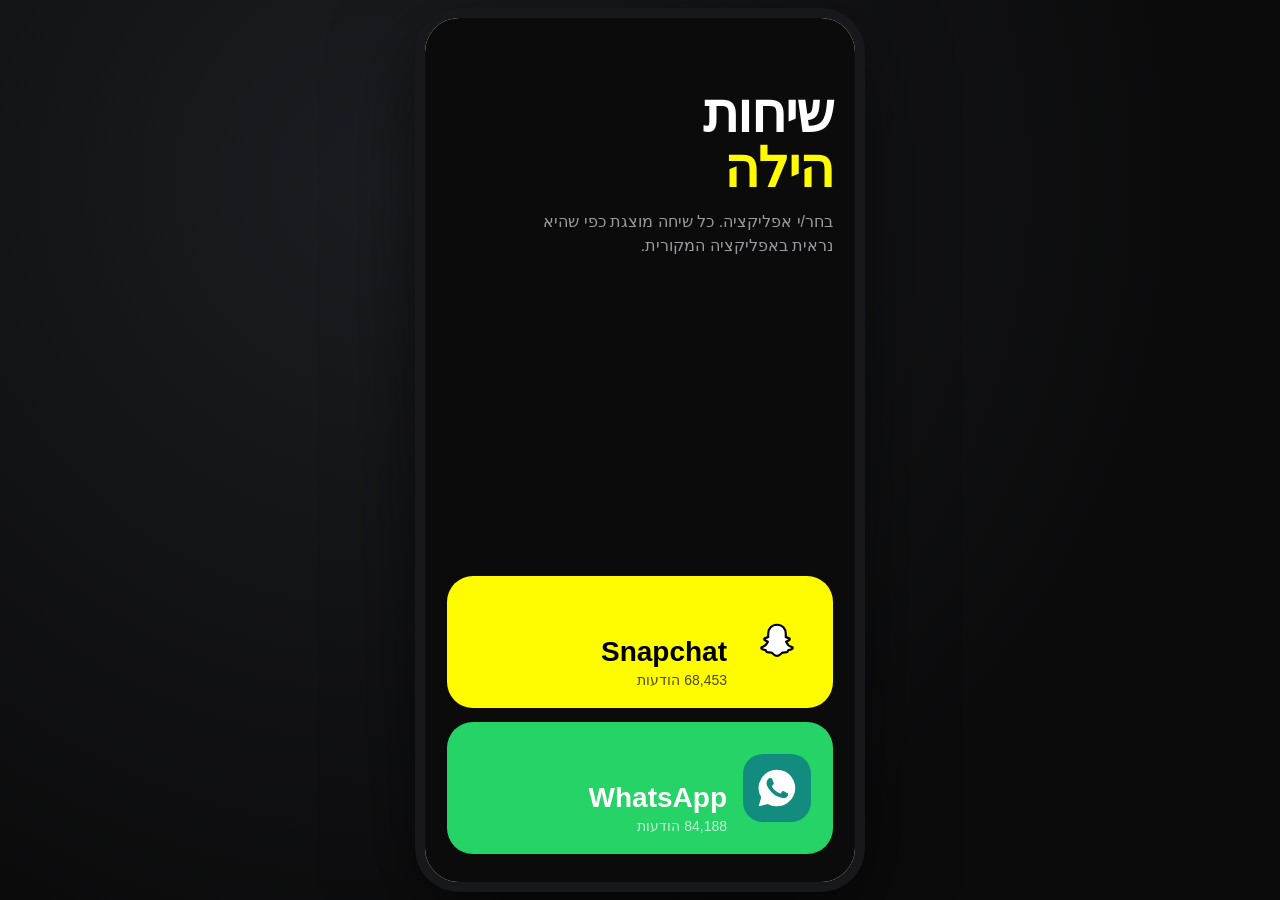
==== commit 3a3b6237: "Update WhatsApp viewer (messages to 15.11.2026, media, search, contact info) and link from home Co-A" ====
--- a/index.htm
+++ b/index.htm
@@ -24,11 +24,11 @@
         <span class="hc-name">Snapchat</span>
         <span class="hc-count" id="snap-count">טוען…</span>
       </button>
-      <button class="home-card wa" data-open="whatsapp">
+      <a class="home-card wa" href="whatsapp/" style="text-decoration:none;color:inherit">
         <span class="hc-icon"><svg viewBox="0 0 24 24"><path fill="#fff" d="M12 2a10 10 0 0 0-8.6 15.1L2 22l5-1.3A10 10 0 1 0 12 2Zm5.8 14.2c-.2.7-1.4 1.3-1.9 1.3-.5.1-1.1.1-3.5-.8-2.9-1.2-4.7-4.1-4.9-4.3-.1-.2-1.2-1.6-1.2-3s.8-2.1 1-2.4c.3-.3.6-.4.8-.4h.6c.2 0 .4 0 .6.5l.9 2.1c.1.2.1.3 0 .5l-.4.6-.4.4c-.1.2-.3.3-.1.6.2.3.8 1.3 1.7 2.1 1.2 1 2.2 1.4 2.5 1.5.3.1.4.1.6-.1l.8-1c.2-.3.4-.2.6-.1l2 1c.3.1.5.2.5.3.1.2.1.8-.1 1.4Z"/></svg></span>
         <span class="hc-name">WhatsApp</span>
-        <span class="hc-count" id="wa-count">טוען…</span>
-      </button>
+        <span class="hc-count" id="wa-count">84,188 הודעות</span>
+      </a>
     </div>
   </section>
 
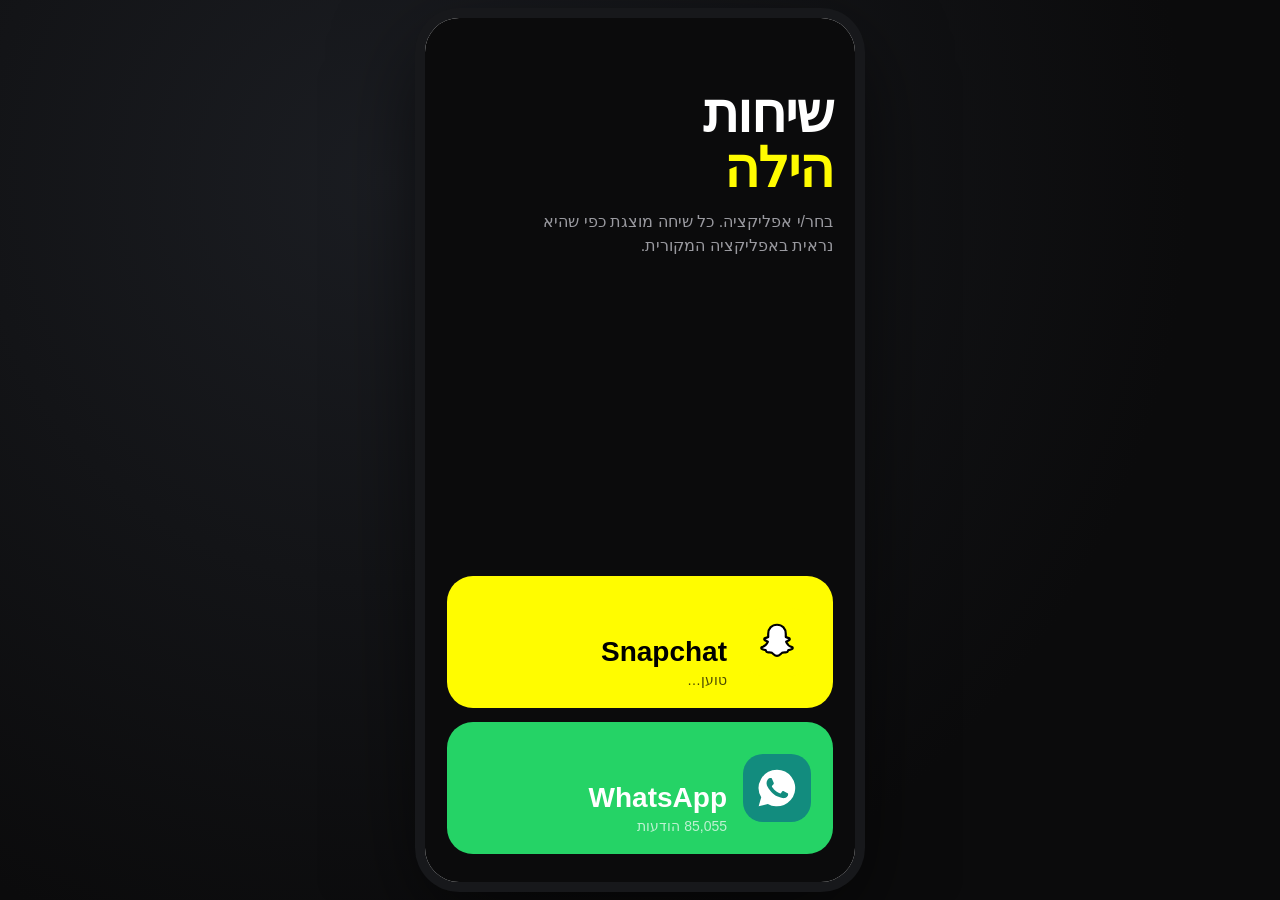
==== commit bb12dbf2: "Add WhatsApp continuation (15.11 05:56 - 16.11 00:57): 867 messages, 8 images, 22 voice notes, 1 sti" ====
--- a/index.htm
+++ b/index.htm
@@ -27,7 +27,7 @@
       <a class="home-card wa" href="whatsapp/" style="text-decoration:none;color:inherit">
         <span class="hc-icon"><svg viewBox="0 0 24 24"><path fill="#fff" d="M12 2a10 10 0 0 0-8.6 15.1L2 22l5-1.3A10 10 0 1 0 12 2Zm5.8 14.2c-.2.7-1.4 1.3-1.9 1.3-.5.1-1.1.1-3.5-.8-2.9-1.2-4.7-4.1-4.9-4.3-.1-.2-1.2-1.6-1.2-3s.8-2.1 1-2.4c.3-.3.6-.4.8-.4h.6c.2 0 .4 0 .6.5l.9 2.1c.1.2.1.3 0 .5l-.4.6-.4.4c-.1.2-.3.3-.1.6.2.3.8 1.3 1.7 2.1 1.2 1 2.2 1.4 2.5 1.5.3.1.4.1.6-.1l.8-1c.2-.3.4-.2.6-.1l2 1c.3.1.5.2.5.3.1.2.1.8-.1 1.4Z"/></svg></span>
         <span class="hc-name">WhatsApp</span>
-        <span class="hc-count" id="wa-count">84,188 הודעות</span>
+        <span class="hc-count" id="wa-count">85,055 הודעות</span>
       </a>
     </div>
   </section>
--- a/css/style.css
+++ b/css/style.css
@@ -220,6 +220,16 @@
 .v-stage{width:100%;height:100%;display:flex;align-items:center;justify-content:center;padding:56px 0 20px}
 .v-stage img,.v-stage video{max-width:100%;max-height:100%;object-fit:contain}
 .v-stage audio{width:86%}
+.v-bar{position:absolute;left:0;right:0;bottom:0;display:flex;justify-content:center;gap:10px;padding:14px 12px max(16px,env(safe-area-inset-bottom));background:linear-gradient(transparent,#000b);z-index:3}
+.v-act{display:flex;flex-direction:column;align-items:center;gap:5px;color:#fff;font-size:12.5px;min-width:78px;padding:8px 10px;border-radius:14px;text-decoration:none;background:#ffffff1f}
+.v-act i{width:24px;height:24px;display:block}.v-act i svg{width:24px;height:24px}
+.v-count{font-size:13px;opacity:.85}
+.vi{flex-direction:column;align-items:stretch;gap:6px;cursor:default}
+.vi .voice{min-width:0;padding:4px 0}
+.vi .vi-sub{display:flex;align-items:center;gap:12px;font-size:12.5px;color:#667781}
+.vi .vi-sub small{flex:1}
+.vi .vi-sub a,.vi .vi-sub button{color:var(--accent);font-size:12.5px;text-decoration:none;padding:4px 8px;border-radius:12px;background:#f0f2f5}
+.v-stage{touch-action:pan-y}
 .v-nav{position:absolute;top:50%;width:42px;height:60px;transform:translateY(-50%);color:#fff;z-index:3;display:grid;place-items:center;background:#0005;border-radius:10px}
 .v-nav.prev{right:6px}.v-nav.next{left:6px}
 .v-nav svg{width:26px;height:26px}
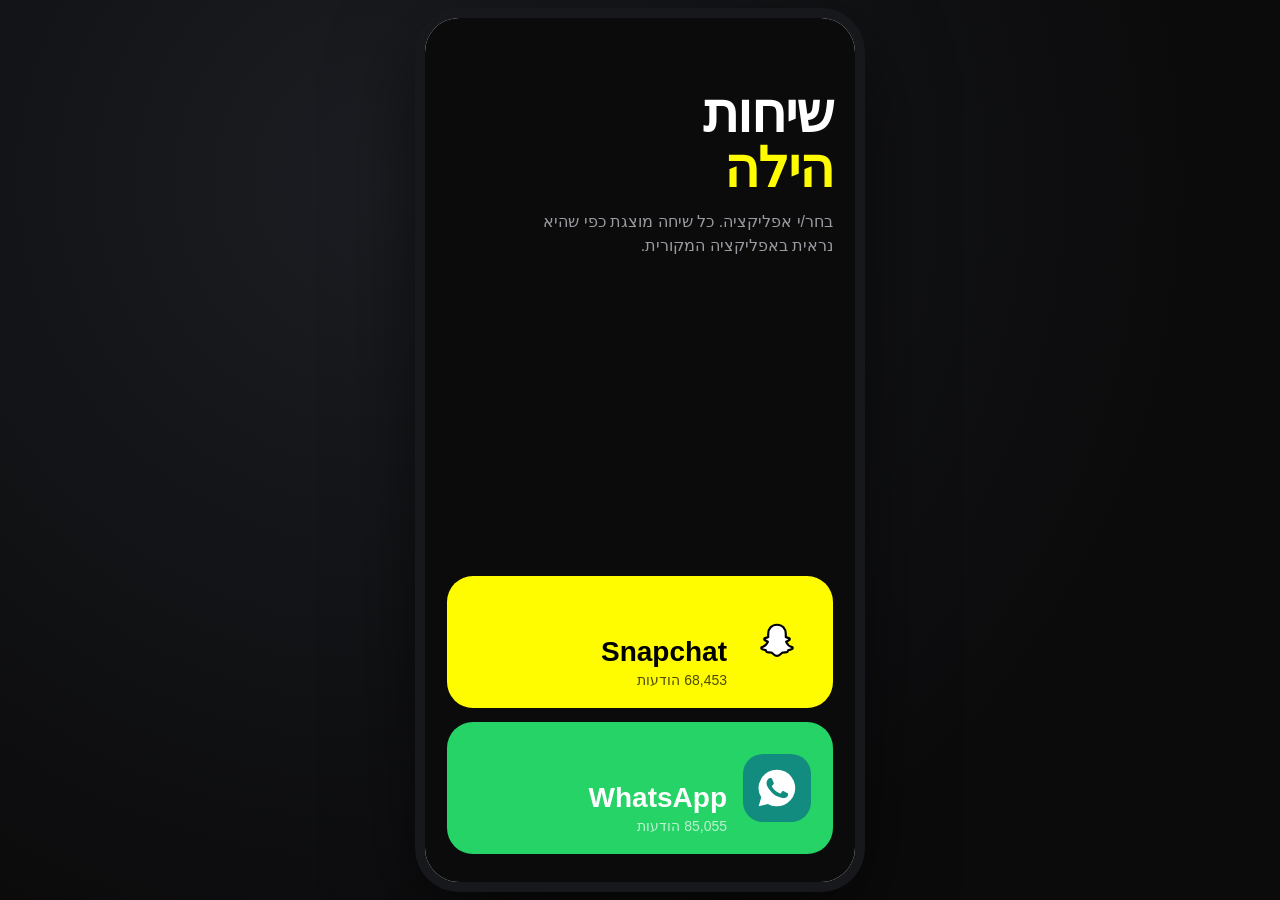
==== commit 1b1a86cb: "Snapchat view: dark app-style chat (side bars, ME/friend labels, big emoji, banner, bottom bar) Co-A" ====
--- a/index.htm
+++ b/index.htm
@@ -47,6 +47,8 @@
         <button class="ib" id="tb-more" aria-label="עוד"></button>
       </div>
     </header>
+
+    <div class="snapbanner" id="snapbanner" aria-hidden="true"><svg viewBox="0 0 24 24"><path fill="none" stroke="currentColor" stroke-width="2" stroke-linecap="round" stroke-linejoin="round" d="M6 9a6 6 0 0 1 12 0c0 5 2 6 2 6H4s2-1 2-6zM10 19a2 2 0 0 0 4 0M4 4l16 16"/></svg><span>Enable Notifications! Don't miss Chats from <b id="snapname"></b></span></div>
 
     <div class="searchbar" id="searchbar" hidden>
       <button class="ib" id="s-close" aria-label="סגור חיפוש"></button>
@@ -104,6 +106,11 @@
     <button class="v-nav prev" id="v-prev" aria-label="הקודם"></button>
     <div class="v-stage" id="v-stage"></div>
     <button class="v-nav next" id="v-next" aria-label="הבא"></button>
+    <div class="v-bar">
+      <a class="v-act" id="v-dl" download><i id="v-dl-ic"></i><span>הורדה</span></a>
+      <button class="v-act" id="v-chat"><i id="v-chat-ic"></i><span>הצג בצ'אט</span></button>
+      <button class="v-act" id="v-share"><i id="v-share-ic"></i><span>שיתוף</span></button>
+    </div>
   </div>
 
   <div id="toast" class="toast" role="status" aria-live="polite"></div>
--- a/css/style.css
+++ b/css/style.css
@@ -102,31 +102,7 @@
 .wave i.on{opacity:1}
 .v-time{font-size:11.5px;opacity:.75;min-width:32px;text-align:end;direction:ltr}
 
-/* ===== ערכת סנאפצ'אט ===== */
-.theme-snap{--bg:#fff;--top-bg:#fff;--top-fg:#16181d;--top-border:1px solid #eceef1;--field:#f1f2f4;--comp-bg:#fff;--rail-btn:#fff;--track:#d8dbe0;--thumb:#fffc00;--tick:#80858f;--tick-bg:#ffffffd9;--card:#fff}
-.theme-snap .ctext small{color:#7b8089;opacity:1}
-.theme-snap .stage{background:#fff}
-.theme-snap .loading{background:#fff}
-.theme-snap .chip{color:#8a8f98;font-size:12px;font-weight:600;letter-spacing:.2px}
-.theme-snap .sys{color:#8a8f98;font-style:italic;background:none;padding:2px 12px}
-.theme-snap .row.m{border-inline-start:3px solid var(--bar);margin-inline-start:14px;margin-inline-end:36px;padding:2px 12px 2px 4px;left:0;right:0}
-.theme-snap .row.m.me{--bar:#0eadff}
-.theme-snap .row.m.other{--bar:#f23c57}
-.theme-snap .row.m.gap{padding-top:22px}
-.theme-snap .row.m.gap::before{content:attr(data-label);position:absolute;top:2px;inset-inline-start:12px;font-size:11.5px;font-weight:800;letter-spacing:.6px;color:var(--bar);text-transform:uppercase}
-.theme-snap .row.m.gap::after{content:attr(data-time);position:absolute;top:2px;inset-inline-start:calc(12px + var(--lw,40px) + 8px);font-size:10.5px;color:#a2a7b0}
-.theme-snap .row.m{position:absolute}
-.theme-snap .txt{font-size:16.5px;color:#16181d}
-.theme-snap .v-play{background:#0eadff;color:#fff}
-.theme-snap .other .v-play{background:#f23c57}
-.theme-snap .voice{color:#7b8089}
-.theme-snap .file,.theme-snap .broken,.theme-snap .stk-ph{background:#f3f4f6}
-.theme-snap .composer .pill{flex:1;height:42px;border-radius:21px;background:#f1f2f4;display:flex;align-items:center;padding:0 16px;color:#8a8f98;font-size:15px}
-.theme-snap .composer .cc{width:42px;height:42px;border-radius:50%;background:#f1f2f4;display:grid;place-items:center;color:#16181d;flex:none}
-.theme-snap .composer svg{width:23px;height:23px}
-.theme-snap .tb-actions .deco{color:#16181d}
-.theme-snap .avatar{background:linear-gradient(135deg,#ffd54a,#ff8a3d)}
-.theme-snap .search-hit{background:#fffc0033}
+
 
 /* ===== ערכת וואטסאפ ===== */
 .theme-wa{--bg:#efe7dd;--top-bg:#008069;--top-fg:#fff;--top-border:0;--field:#ffffff26;--comp-bg:#efe7dd;--rail-btn:#fff;--track:#00000026;--thumb:#25d366;--tick:#54656f;--tick-bg:#ffffffcc;--card:#fff;--out:#d9fdd3;--in:#fff}
@@ -233,3 +209,67 @@
 .v-nav{position:absolute;top:50%;width:42px;height:60px;transform:translateY(-50%);color:#fff;z-index:3;display:grid;place-items:center;background:#0005;border-radius:10px}
 .v-nav.prev{right:6px}.v-nav.next{left:6px}
 .v-nav svg{width:26px;height:26px}
+
+/* ===== ערכת סנאפצ'אט (מצב כהה, כמו האפליקציה) ===== */
+.theme-snap{--bg:#000;--top-bg:#000;--top-fg:#fff;--top-border:1px solid #262626;--field:#1c1c1e;--comp-bg:#000;--rail-btn:#2b2b2d;--track:#3a3a3c;--thumb:#fffc00;--tick:#b5b5ba;--tick-bg:#000000d9;--card:#222;--me:#f2475e;--fr:#0fadff}
+.theme-snap .stage,.theme-snap .loading{background:#000}
+.theme-snap .topbar{min-height:62px}
+.theme-snap .ib svg{width:25px;height:25px}
+.theme-snap .tb-actions .ib{width:31px}
+.theme-snap .topbar{gap:0;padding-inline:4px}
+.theme-snap .ctext{padding:0 2px}
+.theme-snap #contact{display:contents}
+.theme-snap .ctext{flex:1;order:1;padding:0 4px}
+.theme-snap .ctext strong{font-size:16.5px;font-weight:700;color:#fff}
+.theme-snap .ctext small{display:none}
+.theme-snap .tb-actions{order:2}
+.theme-snap #avatar{order:3;width:44px;height:44px;margin-inline-start:6px;font-size:22px}
+.theme-snap #tb-more{display:none}
+.theme-snap .avatar{background:linear-gradient(135deg,#ffd54a,#ff8a3d)}
+.snapbanner{display:none;align-items:center;justify-content:center;gap:6px;direction:ltr;padding:12px 10px;background:#111;border-bottom:1px solid #1d1d1d;color:#2da2ff;font-size:11.5px;text-align:center;flex:none;white-space:nowrap;padding-inline:6px}
+.snapbanner svg{width:17px;height:17px;color:#9a9a9a;flex:none}
+.snapbanner b{font-weight:400;unicode-bidi:isolate}
+.chat.theme-snap .snapbanner{display:flex}
+.theme-snap .chip{color:#8e8e93;font-size:12px;font-weight:600;letter-spacing:.2px}
+.theme-snap .sys{color:#8e8e93;font-style:italic;background:none;padding:2px 12px;direction:ltr}
+.theme-snap .row.m{direction:ltr;border-left:2px solid var(--bar);margin-left:10px;margin-right:36px;padding:3px 8px 3px 14px;position:absolute;left:0;right:0}
+.theme-snap .row.m.me{--bar:var(--me)}
+.theme-snap .row.m.other{--bar:var(--fr)}
+.theme-snap .row.m.gap{padding-top:26px}
+.theme-snap .row.m.gap::before{content:attr(data-label);position:absolute;top:6px;left:12px;font-size:12px;font-weight:800;letter-spacing:.4px;color:var(--bar);text-transform:uppercase;unicode-bidi:isolate}
+.theme-snap .row.m.gap::after{content:attr(data-time);position:absolute;top:7px;left:calc(12px + var(--lw,40px) + 8px);font-size:10.5px;color:#6b6b70}
+.theme-snap .txt{font-size:20px;line-height:1.28;color:#fff;unicode-bidi:plaintext;text-align:start}
+.theme-snap .txt.emo{font-size:34px;line-height:1.25}
+.theme-snap .txt a{color:#6cc0ff}
+.theme-snap .v-play{background:var(--bar);color:#fff}
+.theme-snap .voice{color:#8e8e93}
+.theme-snap .voice .wave i.on{color:#fff}
+.theme-snap .file,.theme-snap .broken,.theme-snap .stk-ph{background:#1c1c1e;color:#ddd}
+.theme-snap .ph{color:#b5b5ba}
+mark{color:#000}
+.theme-snap .composer{direction:ltr;gap:8px;padding:10px 12px max(14px,env(safe-area-inset-bottom));align-items:center}
+.theme-snap .composer .ci{color:#fff;display:grid;place-items:center;flex:none}
+.theme-snap .composer .ci svg{width:27px;height:27px}
+.theme-snap .composer .pill{flex:1;height:48px;border-radius:24px;border:1.5px solid #ffffffd9;background:none;display:flex;align-items:center;gap:10px;padding:0 14px;color:#9a9a9f;font-size:17px;white-space:nowrap}
+.theme-snap .composer .pill span{flex:1;text-align:center}
+.theme-snap .composer .pill svg{width:24px;height:24px;color:#fff}
+.theme-snap .composer .cam{width:52px;height:52px;border-radius:50%;background:#fff;color:#000;display:grid;place-items:center;flex:none}
+.theme-snap .composer .cam svg{width:30px;height:30px}
+/* מסך פרופיל כהה */
+.info.theme-snap{background:#000;color:#fff}
+.info.theme-snap .info-top{background:#000;border-bottom:1px solid #262626}
+.info.theme-snap .info-hero,.info.theme-snap .tabs,.info.theme-snap .tab-content{background:#000}
+.info.theme-snap .info-hero p{color:#9a9a9f}
+.info.theme-snap .info-actions button{border-color:#2c2c2e;color:#fff}
+.info.theme-snap .tabs{border-bottom-color:#262626}
+.info.theme-snap .tabs button{color:#9a9a9f}
+.info.theme-snap .tabs button.on{color:var(--accent)}
+.info.theme-snap .cell,.info.theme-snap .list-item .li-ic{background:#1c1c1e}
+.info.theme-snap .list-item{border-bottom-color:#1c1c1e}
+.info.theme-snap .list-item .li-ic svg{color:#b5b5ba}
+.info.theme-snap .li-t small,.info.theme-snap .vi .vi-sub{color:#9a9a9f}
+.info.theme-snap .more,.info.theme-snap .vi .vi-sub a,.info.theme-snap .vi .vi-sub button,.info.theme-snap .flip-btn{background:#1c1c1e}
+.info.theme-snap .empty{color:#8e8e93}
+.info.theme-snap .voice{color:#8e8e93}
+.info.theme-snap .v-play{background:var(--accent);color:#fff}
+.info.theme-snap .voice .wave i.on{color:#fff}
